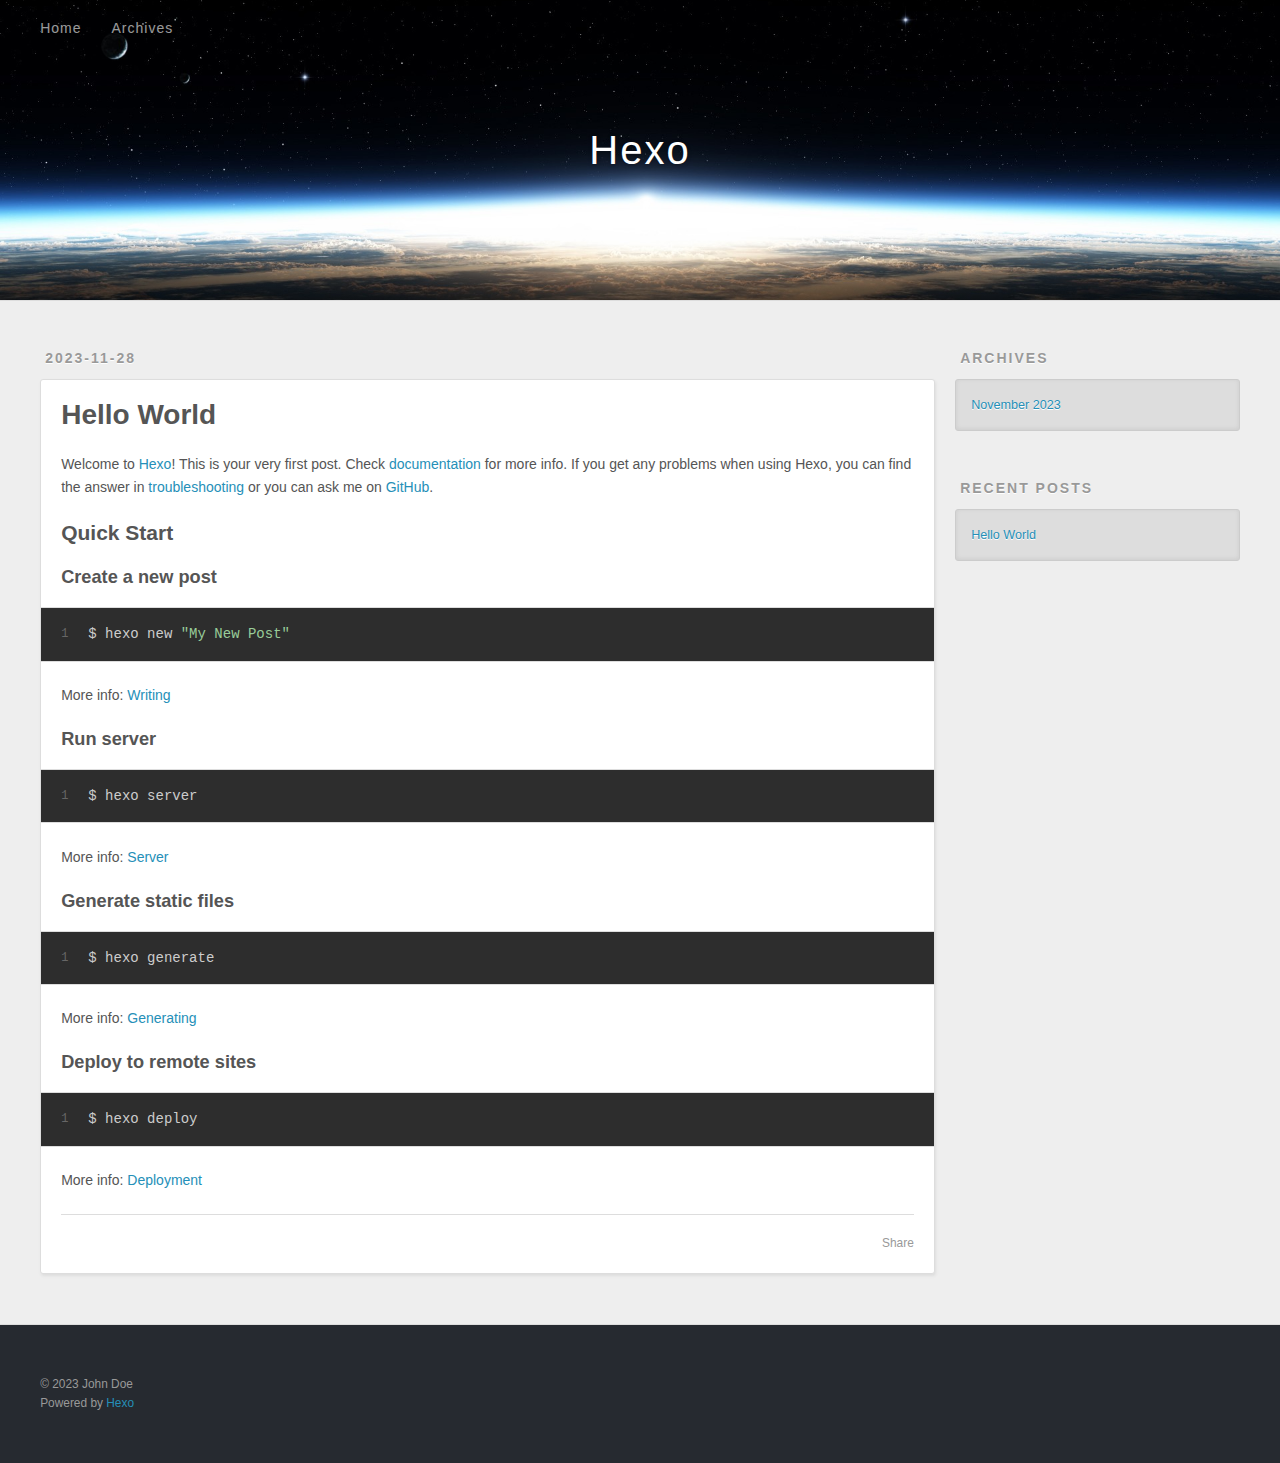
==== index.html @ 0a16b76a "Site updated: 2023-11-28 14:06:50" ====
<!DOCTYPE html>
<html>
<head>
  <meta charset="utf-8">
  
  
  <title>Hexo</title>
  <meta name="viewport" content="width=device-width, initial-scale=1, shrink-to-fit=no">
  <meta property="og:type" content="website">
<meta property="og:title" content="Hexo">
<meta property="og:url" content="http://example.com/index.html">
<meta property="og:site_name" content="Hexo">
<meta property="og:locale" content="en_US">
<meta property="article:author" content="John Doe">
<meta name="twitter:card" content="summary">
  
    <link rel="alternate" href="/atom.xml" title="Hexo" type="application/atom+xml">
  
  
    <link rel="shortcut icon" href="/favicon.png">
  
  
  
<link rel="stylesheet" href="/css/style.css">

  
    
<link rel="stylesheet" href="/fancybox/jquery.fancybox.min.css">

  
  
<meta name="generator" content="Hexo 7.0.0"></head>

<body>
  <div id="container">
    <div id="wrap">
      <header id="header">
  <div id="banner"></div>
  <div id="header-outer" class="outer">
    <div id="header-title" class="inner">
      <h1 id="logo-wrap">
        <a href="/" id="logo">Hexo</a>
      </h1>
      
    </div>
    <div id="header-inner" class="inner">
      <nav id="main-nav">
        <a id="main-nav-toggle" class="nav-icon"><span class="fa fa-bars"></span></a>
        
          <a class="main-nav-link" href="/">Home</a>
        
          <a class="main-nav-link" href="/archives">Archives</a>
        
      </nav>
      <nav id="sub-nav">
        
        
          <a class="nav-icon" href="/atom.xml" title="RSS Feed"><span class="fa fa-rss"></span></a>
        
        <a class="nav-icon nav-search-btn" title="Search"><span class="fa fa-search"></span></a>
      </nav>
      <div id="search-form-wrap">
        <form action="//google.com/search" method="get" accept-charset="UTF-8" class="search-form"><input type="search" name="q" class="search-form-input" placeholder="Search"><button type="submit" class="search-form-submit">&#xF002;</button><input type="hidden" name="sitesearch" value="http://example.com"></form>
      </div>
    </div>
  </div>
</header>

      <div class="outer">
        <section id="main">
  
    <article id="post-hello-world" class="h-entry article article-type-post" itemprop="blogPost" itemscope itemtype="https://schema.org/BlogPosting">
  <div class="article-meta">
    <a href="/2023/11/28/hello-world/" class="article-date">
  <time class="dt-published" datetime="2023-11-28T06:01:46.729Z" itemprop="datePublished">2023-11-28</time>
</a>
    
  </div>
  <div class="article-inner">
    
    
      <header class="article-header">
        
  
    <h1 itemprop="name">
      <a class="p-name article-title" href="/2023/11/28/hello-world/">Hello World</a>
    </h1>
  

      </header>
    
    <div class="e-content article-entry" itemprop="articleBody">
      
        <p>Welcome to <a target="_blank" rel="noopener" href="https://hexo.io/">Hexo</a>! This is your very first post. Check <a target="_blank" rel="noopener" href="https://hexo.io/docs/">documentation</a> for more info. If you get any problems when using Hexo, you can find the answer in <a target="_blank" rel="noopener" href="https://hexo.io/docs/troubleshooting.html">troubleshooting</a> or you can ask me on <a target="_blank" rel="noopener" href="https://github.com/hexojs/hexo/issues">GitHub</a>.</p>
<h2 id="Quick-Start"><a href="#Quick-Start" class="headerlink" title="Quick Start"></a>Quick Start</h2><h3 id="Create-a-new-post"><a href="#Create-a-new-post" class="headerlink" title="Create a new post"></a>Create a new post</h3><figure class="highlight bash"><table><tr><td class="gutter"><pre><span class="line">1</span><br></pre></td><td class="code"><pre><span class="line">$ hexo new <span class="string">&quot;My New Post&quot;</span></span><br></pre></td></tr></table></figure>

<p>More info: <a target="_blank" rel="noopener" href="https://hexo.io/docs/writing.html">Writing</a></p>
<h3 id="Run-server"><a href="#Run-server" class="headerlink" title="Run server"></a>Run server</h3><figure class="highlight bash"><table><tr><td class="gutter"><pre><span class="line">1</span><br></pre></td><td class="code"><pre><span class="line">$ hexo server</span><br></pre></td></tr></table></figure>

<p>More info: <a target="_blank" rel="noopener" href="https://hexo.io/docs/server.html">Server</a></p>
<h3 id="Generate-static-files"><a href="#Generate-static-files" class="headerlink" title="Generate static files"></a>Generate static files</h3><figure class="highlight bash"><table><tr><td class="gutter"><pre><span class="line">1</span><br></pre></td><td class="code"><pre><span class="line">$ hexo generate</span><br></pre></td></tr></table></figure>

<p>More info: <a target="_blank" rel="noopener" href="https://hexo.io/docs/generating.html">Generating</a></p>
<h3 id="Deploy-to-remote-sites"><a href="#Deploy-to-remote-sites" class="headerlink" title="Deploy to remote sites"></a>Deploy to remote sites</h3><figure class="highlight bash"><table><tr><td class="gutter"><pre><span class="line">1</span><br></pre></td><td class="code"><pre><span class="line">$ hexo deploy</span><br></pre></td></tr></table></figure>

<p>More info: <a target="_blank" rel="noopener" href="https://hexo.io/docs/one-command-deployment.html">Deployment</a></p>

      
    </div>
    <footer class="article-footer">
      <a data-url="http://example.com/2023/11/28/hello-world/" data-id="clphxqp1m0000jl2f6koadv2s" data-title="Hello World" class="article-share-link"><span class="fa fa-share">Share</span></a>
      
      
      
    </footer>
  </div>
  
</article>



  


</section>
        
          <aside id="sidebar">
  
    

  
    

  
    
  
    
  <div class="widget-wrap">
    <h3 class="widget-title">Archives</h3>
    <div class="widget">
      <ul class="archive-list"><li class="archive-list-item"><a class="archive-list-link" href="/archives/2023/11/">November 2023</a></li></ul>
    </div>
  </div>


  
    
  <div class="widget-wrap">
    <h3 class="widget-title">Recent Posts</h3>
    <div class="widget">
      <ul>
        
          <li>
            <a href="/2023/11/28/hello-world/">Hello World</a>
          </li>
        
      </ul>
    </div>
  </div>

  
</aside>
        
      </div>
      <footer id="footer">
  
  <div class="outer">
    <div id="footer-info" class="inner">
      
      &copy; 2023 John Doe<br>
      Powered by <a href="https://hexo.io/" target="_blank">Hexo</a>
    </div>
  </div>
</footer>

    </div>
    <nav id="mobile-nav">
  
    <a href="/" class="mobile-nav-link">Home</a>
  
    <a href="/archives" class="mobile-nav-link">Archives</a>
  
</nav>
    


<script src="/js/jquery-3.6.4.min.js"></script>



  
<script src="/fancybox/jquery.fancybox.min.js"></script>




<script src="/js/script.js"></script>





  </div>
</body>
</html>
---- css/style.css ----
body {
  width: 100%;
}
body:before,
body:after {
  content: "";
  display: table;
}
body:after {
  clear: both;
}
html,
body,
div,
span,
applet,
object,
iframe,
h1,
h2,
h3,
h4,
h5,
h6,
p,
blockquote,
pre,
a,
abbr,
acronym,
address,
big,
cite,
code,
del,
dfn,
em,
img,
ins,
kbd,
q,
s,
samp,
small,
strike,
strong,
sub,
sup,
tt,
var,
dl,
dt,
dd,
ol,
ul,
li,
fieldset,
form,
label,
legend,
table,
caption,
tbody,
tfoot,
thead,
tr,
th,
td {
  margin: 0;
  padding: 0;
  border: 0;
  outline: 0;
  font-weight: inherit;
  font-style: inherit;
  font-family: inherit;
  font-size: 100%;
  vertical-align: baseline;
}
body {
  line-height: 1;
  color: #000;
  background: #fff;
}
ol,
ul {
  list-style: none;
}
table {
  border-collapse: separate;
  border-spacing: 0;
  vertical-align: middle;
}
caption,
th,
td {
  text-align: left;
  font-weight: normal;
  vertical-align: middle;
}
a img {
  border: none;
}
input,
button {
  margin: 0;
  padding: 0;
}
input::-moz-focus-inner,
button::-moz-focus-inner {
  border: 0;
  padding: 0;
}
html,
body,
#container {
  height: 100%;
}
body {
  background: #eee;
  font: 14px -apple-system, BlinkMacSystemFont, "Segoe UI", "Roboto", "Oxygen", "Ubuntu", "Cantarell", "Fira Sans", "Droid Sans", "Helvetica Neue", sans-serif;
  -webkit-text-size-adjust: 100%;
}
.outer {
  max-width: 1220px;
  margin: 0 auto;
  padding: 0 20px;
}
.outer:before,
.outer:after {
  content: "";
  display: table;
}
.outer:after {
  clear: both;
}
.inner {
  display: inline;
  float: left;
  width: 98.33333333333333%;
  margin: 0 0.833333333333333%;
}
.left,
.alignleft {
  float: left;
}
.right,
.alignright {
  float: right;
}
.clear {
  clear: both;
}
#container {
  position: relative;
}
.mobile-nav-on {
  overflow: hidden;
}
#wrap {
  height: 100%;
  width: 100%;
  position: absolute;
  top: 0;
  left: 0;
  -webkit-transition: 0.2s ease-out;
  -moz-transition: 0.2s ease-out;
  -ms-transition: 0.2s ease-out;
  transition: 0.2s ease-out;
  z-index: 1;
  background: #eee;
}
.mobile-nav-on #wrap {
  left: 280px;
}
@media screen and (min-width: 768px) {
  #main {
    display: inline;
    float: left;
    width: 73.33333333333333%;
    margin: 0 0.833333333333333%;
  }
}
.article-date,
.article-category-link,
.archive-year,
.widget-title {
  text-decoration: none;
  text-transform: uppercase;
  letter-spacing: 2px;
  color: #999;
  margin-bottom: 1em;
  margin-left: 5px;
  line-height: 1em;
  text-shadow: 0 1px #fff;
  font-weight: bold;
}
.article-inner,
.archive-article-inner {
  background: #fff;
  -webkit-box-shadow: 1px 2px 3px #ddd;
  box-shadow: 1px 2px 3px #ddd;
  border: 1px solid #ddd;
  border-radius: 3px;
}
.article-entry h1,
.widget h1 {
  font-size: 2em;
}
.article-entry h2,
.widget h2 {
  font-size: 1.5em;
}
.article-entry h3,
.widget h3 {
  font-size: 1.3em;
}
.article-entry h4,
.widget h4 {
  font-size: 1.2em;
}
.article-entry h5,
.widget h5 {
  font-size: 1em;
}
.article-entry h6,
.widget h6 {
  font-size: 1em;
  color: #999;
}
.article-entry hr,
.widget hr {
  border: 1px dashed #ddd;
}
.article-entry strong,
.widget strong {
  font-weight: bold;
}
.article-entry em,
.widget em,
.article-entry cite,
.widget cite {
  font-style: italic;
}
.article-entry sup,
.widget sup,
.article-entry sub,
.widget sub {
  font-size: 0.75em;
  line-height: 0;
  position: relative;
  vertical-align: baseline;
}
.article-entry sup,
.widget sup {
  top: -0.5em;
}
.article-entry sub,
.widget sub {
  bottom: -0.2em;
}
.article-entry small,
.widget small {
  font-size: 0.85em;
}
.article-entry acronym,
.widget acronym,
.article-entry abbr,
.widget abbr {
  border-bottom: 1px dotted;
}
.article-entry ul,
.widget ul,
.article-entry ol,
.widget ol,
.article-entry dl,
.widget dl {
  margin: 0 20px;
  line-height: 1.6em;
}
.article-entry ul ul,
.widget ul ul,
.article-entry ol ul,
.widget ol ul,
.article-entry ul ol,
.widget ul ol,
.article-entry ol ol,
.widget ol ol {
  margin-top: 0;
  margin-bottom: 0;
}
.article-entry ul,
.widget ul {
  list-style: disc;
}
.article-entry ol,
.widget ol {
  list-style: decimal;
}
.article-entry dt,
.widget dt {
  font-weight: bold;
}
#header {
  height: 300px;
  position: relative;
  border-bottom: 1px solid #ddd;
}
#header:before,
#header:after {
  content: "";
  position: absolute;
  left: 0;
  right: 0;
  height: 40px;
}
#header:before {
  top: 0;
  background: -webkit-linear-gradient(rgba(0,0,0,0.2), transparent);
  background: -moz-linear-gradient(rgba(0,0,0,0.2), transparent);
  background: -ms-linear-gradient(rgba(0,0,0,0.2), transparent);
  background: linear-gradient(rgba(0,0,0,0.2), transparent);
}
#header:after {
  bottom: 0;
  background: -webkit-linear-gradient(transparent, rgba(0,0,0,0.2));
  background: -moz-linear-gradient(transparent, rgba(0,0,0,0.2));
  background: -ms-linear-gradient(transparent, rgba(0,0,0,0.2));
  background: linear-gradient(transparent, rgba(0,0,0,0.2));
}
#header-outer {
  height: 100%;
  position: relative;
}
#header-inner {
  position: relative;
  overflow: hidden;
}
#banner {
  position: absolute;
  top: 0;
  left: 0;
  width: 100%;
  height: 100%;
  background: url("images/banner.jpg") center #000;
  background-size: cover;
  z-index: -1;
}
#header-title {
  text-align: center;
  height: 40px;
  position: absolute;
  top: 50%;
  left: 0;
  margin-top: -20px;
}
#logo,
#subtitle {
  text-decoration: none;
  color: #fff;
  font-weight: 300;
  text-shadow: 0 1px 4px rgba(0,0,0,0.3);
}
#logo {
  font-size: 40px;
  line-height: 40px;
  letter-spacing: 2px;
}
#subtitle {
  font-size: 16px;
  line-height: 16px;
  letter-spacing: 1px;
}
#subtitle-wrap {
  margin-top: 16px;
}
#main-nav {
  float: left;
  margin-left: -15px;
}
.nav-icon,
.main-nav-link {
  float: left;
  color: #fff;
  opacity: 0.6;
  text-decoration: none;
  text-shadow: 0 1px rgba(0,0,0,0.2);
  -webkit-transition: opacity 0.2s;
  -moz-transition: opacity 0.2s;
  -ms-transition: opacity 0.2s;
  transition: opacity 0.2s;
  display: block;
  padding: 20px 15px;
}
.nav-icon:hover,
.main-nav-link:hover {
  opacity: 1;
}
.nav-icon {
  text-align: center;
  font-size: 14px;
  width: 14px;
  height: 14px;
  padding: 20px 15px;
  position: relative;
  cursor: pointer;
}
.main-nav-link {
  font-weight: 300;
  letter-spacing: 1px;
}
@media screen and (max-width: 479px) {
  .main-nav-link {
    display: none;
  }
}
#main-nav-toggle {
  display: none;
}
@media screen and (max-width: 479px) {
  #main-nav-toggle {
    display: block;
  }
}
#sub-nav {
  float: right;
  margin-right: -15px;
}
#search-form-wrap {
  position: absolute;
  top: 15px;
  width: 150px;
  height: 30px;
  right: -150px;
  opacity: 0;
  -webkit-transition: 0.2s ease-out;
  -moz-transition: 0.2s ease-out;
  -ms-transition: 0.2s ease-out;
  transition: 0.2s ease-out;
}
#search-form-wrap.on {
  opacity: 1;
  right: 0;
}
@media screen and (max-width: 479px) {
  #search-form-wrap {
    width: 100%;
    right: -100%;
  }
}
.search-form {
  position: absolute;
  top: 0;
  left: 0;
  right: 0;
  background: #fff;
  padding: 5px 15px;
  border-radius: 15px;
  -webkit-box-shadow: 0 0 10px rgba(0,0,0,0.3);
  box-shadow: 0 0 10px rgba(0,0,0,0.3);
}
.search-form-input {
  border: none;
  background: none;
  color: #555;
  width: 100%;
  font: 13px -apple-system, BlinkMacSystemFont, "Segoe UI", "Roboto", "Oxygen", "Ubuntu", "Cantarell", "Fira Sans", "Droid Sans", "Helvetica Neue", sans-serif;
  outline: none;
}
.search-form-input::-webkit-search-results-decoration,
.search-form-input::-webkit-search-cancel-button {
  -webkit-appearance: none;
}
.search-form-submit {
  position: absolute;
  top: 50%;
  right: 10px;
  margin-top: -7px;
  font: 13px ForkAwesome;
  border: none;
  background: none;
  color: #bbb;
  cursor: pointer;
}
.search-form-submit:hover,
.search-form-submit:focus {
  color: #777;
}
.article {
  margin: 50px 0;
}
.article-inner {
  overflow: hidden;
}
.article-meta:before,
.article-meta:after {
  content: "";
  display: table;
}
.article-meta:after {
  clear: both;
}
.article-date {
  float: left;
}
.article-category {
  float: left;
  line-height: 1em;
  color: #ccc;
  text-shadow: 0 1px #fff;
  margin-left: 8px;
}
.article-category:before {
  content: "\2022";
}
.article-category-link {
  margin: 0 12px 1em;
}
.article-header {
  padding: 20px 20px 0;
}
.article-title {
  text-decoration: none;
  font-size: 2em;
  font-weight: bold;
  color: #555;
  line-height: 1.1em;
  -webkit-transition: color 0.2s;
  -moz-transition: color 0.2s;
  -ms-transition: color 0.2s;
  transition: color 0.2s;
}
a.article-title:hover {
  color: #258fb8;
}
.article-entry {
  color: #555;
  padding: 0 20px;
}
.article-entry:before,
.article-entry:after {
  content: "";
  display: table;
}
.article-entry:after {
  clear: both;
}
.article-entry p,
.article-entry table {
  line-height: 1.6em;
  margin: 1.6em 0;
}
.article-entry h1,
.article-entry h2,
.article-entry h3,
.article-entry h4,
.article-entry h5,
.article-entry h6 {
  font-weight: bold;
}
.article-entry h1,
.article-entry h2,
.article-entry h3,
.article-entry h4,
.article-entry h5,
.article-entry h6 {
  line-height: 1.1em;
  margin: 1.1em 0;
}
.article-entry a {
  color: #258fb8;
  text-decoration: none;
}
.article-entry a:hover {
  text-decoration: underline;
}
.article-entry ul,
.article-entry ol,
.article-entry dl {
  margin-top: 1.6em;
  margin-bottom: 1.6em;
}
.article-entry img,
.article-entry video {
  max-width: 100%;
  height: auto;
  display: block;
  margin: auto;
}
.article-entry iframe {
  border: none;
}
.article-entry table {
  width: 100%;
  border-collapse: collapse;
  border-spacing: 0;
}
.article-entry th {
  font-weight: bold;
  border-bottom: 3px solid #ddd;
  padding-bottom: 0.5em;
}
.article-entry td {
  border-bottom: 1px solid #ddd;
  padding: 10px 0;
}
.article-entry blockquote {
  font-family: Georgia, "Times New Roman", serif;
  margin: 1.6em 20px;
  text-align: center;
}
.article-entry blockquote footer {
  font-size: 14px;
  margin: 1.6em 0;
  font-family: -apple-system, BlinkMacSystemFont, "Segoe UI", "Roboto", "Oxygen", "Ubuntu", "Cantarell", "Fira Sans", "Droid Sans", "Helvetica Neue", sans-serif;
}
.article-entry blockquote footer cite:before {
  content: "—";
  padding: 0 0.5em;
}
.article-entry .pullquote {
  text-align: left;
  width: 45%;
  margin: 0;
}
.article-entry .pullquote.left {
  margin-left: 0.5em;
  margin-right: 1em;
}
.article-entry .pullquote.right {
  margin-right: 0.5em;
  margin-left: 1em;
}
.article-entry .caption {
  color: #999;
  display: block;
  font-size: 0.9em;
  margin-top: 0.5em;
  position: relative;
  text-align: center;
}
.article-entry .video-container {
  position: relative;
  padding-top: 56.25%;
  height: 0;
  overflow: hidden;
}
.article-entry .video-container iframe,
.article-entry .video-container object,
.article-entry .video-container embed {
  position: absolute;
  top: 0;
  left: 0;
  width: 100%;
  height: 100%;
  margin-top: 0;
}
.article-more-link a {
  display: inline-block;
  line-height: 1em;
  padding: 6px 15px;
  border-radius: 15px;
  background: #eee;
  color: #999;
  text-shadow: 0 1px #fff;
  text-decoration: none;
}
.article-more-link a:hover {
  background: #258fb8;
  color: #fff;
  text-decoration: none;
  text-shadow: 0 1px #1e7293;
}
.article-footer {
  font-size: 0.85em;
  line-height: 1.6em;
  border-top: 1px solid #ddd;
  padding-top: 1.6em;
  margin: 0 20px 20px;
}
.article-footer:before,
.article-footer:after {
  content: "";
  display: table;
}
.article-footer:after {
  clear: both;
}
.article-footer a {
  color: #999;
  text-decoration: none;
}
.article-footer a:hover {
  color: #555;
}
.article-tag-list-item {
  float: left;
  margin-right: 10px;
}
.article-tag-list-link:before {
  content: "#";
}
.article-comment-link {
  float: right;
}
.article-comment-link:before {
  padding-right: 8px;
}
.article-share-link {
  cursor: pointer;
  float: right;
  margin-left: 20px;
}
.article-share-link:before {
  padding-right: 6px;
}
#article-nav {
  position: relative;
}
#article-nav:before,
#article-nav:after {
  content: "";
  display: table;
}
#article-nav:after {
  clear: both;
}
@media screen and (min-width: 768px) {
  #article-nav {
    margin: 50px 0;
  }
  #article-nav:before {
    width: 8px;
    height: 8px;
    position: absolute;
    top: 50%;
    left: 50%;
    margin-top: -4px;
    margin-left: -4px;
    content: "";
    border-radius: 50%;
    background: #ddd;
    -webkit-box-shadow: 0 1px 2px #fff;
    box-shadow: 0 1px 2px #fff;
  }
}
.article-nav-link-wrap {
  text-decoration: none;
  text-shadow: 0 1px #fff;
  color: #999;
  -webkit-box-sizing: border-box;
  -moz-box-sizing: border-box;
  box-sizing: border-box;
  margin-top: 50px;
  text-align: center;
  display: block;
}
.article-nav-link-wrap:hover {
  color: #555;
}
@media screen and (min-width: 768px) {
  .article-nav-link-wrap {
    width: 50%;
    margin-top: 0;
  }
}
@media screen and (min-width: 768px) {
  #article-nav-newer {
    float: left;
    text-align: right;
    padding-right: 20px;
  }
}
@media screen and (min-width: 768px) {
  #article-nav-older {
    float: right;
    text-align: left;
    padding-left: 20px;
  }
}
.article-nav-caption {
  text-transform: uppercase;
  letter-spacing: 2px;
  color: #ddd;
  line-height: 1em;
  font-weight: bold;
}
#article-nav-newer .article-nav-caption {
  margin-right: -2px;
}
.article-nav-title {
  font-size: 0.85em;
  line-height: 1.6em;
  margin-top: 0.5em;
}
.article-share-box {
  position: absolute;
  display: none;
  background: #fff;
  -webkit-box-shadow: 1px 2px 10px rgba(0,0,0,0.2);
  box-shadow: 1px 2px 10px rgba(0,0,0,0.2);
  border-radius: 3px;
  margin-left: -145px;
  overflow: hidden;
  z-index: 1;
}
.article-share-box.on {
  display: block;
}
.article-share-input {
  width: 100%;
  background: none;
  -webkit-box-sizing: border-box;
  -moz-box-sizing: border-box;
  box-sizing: border-box;
  font: 14px -apple-system, BlinkMacSystemFont, "Segoe UI", "Roboto", "Oxygen", "Ubuntu", "Cantarell", "Fira Sans", "Droid Sans", "Helvetica Neue", sans-serif;
  padding: 0 15px;
  color: #555;
  outline: none;
  border: 1px solid #ddd;
  border-radius: 3px 3px 0 0;
  height: 36px;
  line-height: 36px;
}
.article-share-links {
  background: #eee;
}
.article-share-links:before,
.article-share-links:after {
  content: "";
  display: table;
}
.article-share-links:after {
  clear: both;
}
.article-share-twitter,
.article-share-facebook,
.article-share-pinterest,
.article-share-linkedin {
  width: 50px;
  height: 36px;
  display: block;
  float: left;
  position: relative;
  color: #999;
  text-shadow: 0 1px #fff;
}
.article-share-twitter:before,
.article-share-facebook:before,
.article-share-pinterest:before,
.article-share-linkedin:before {
  font-size: 20px;
  width: 20px;
  height: 20px;
  position: absolute;
  top: 50%;
  left: 50%;
  margin-top: -10px;
  margin-left: -10px;
  text-align: center;
}
.article-share-twitter:hover,
.article-share-facebook:hover,
.article-share-pinterest:hover,
.article-share-linkedin:hover {
  color: #fff;
}
.article-share-twitter:hover {
  background: #00aced;
  text-shadow: 0 1px #008abe;
}
.article-share-facebook:hover {
  background: #3b5998;
  text-shadow: 0 1px #2f477a;
}
.article-share-pinterest:hover {
  background: #cb2027;
  text-shadow: 0 1px #a21a1f;
}
.article-share-linkedin:hover {
  background: #0077b5;
  text-shadow: 0 1px #005f91;
}
.article-gallery {
  background: #000;
  position: relative;
}
.article-gallery-photos {
  position: relative;
  overflow: hidden;
}
.article-gallery-img {
  display: none;
  max-width: 100%;
}
.article-gallery-img:first-child {
  display: block;
}
.article-gallery-img.loaded {
  position: absolute;
  display: block;
}
.article-gallery-img img {
  display: block;
  max-width: 100%;
  margin: 0 auto;
}
#comments {
  background: #fff;
  -webkit-box-shadow: 1px 2px 3px #ddd;
  box-shadow: 1px 2px 3px #ddd;
  padding: 20px;
  border: 1px solid #ddd;
  border-radius: 3px;
  margin: 50px 0;
}
#comments a {
  color: #258fb8;
}
.archives-wrap {
  margin: 50px 0;
}
.archives:before,
.archives:after {
  content: "";
  display: table;
}
.archives:after {
  clear: both;
}
.archive-year-wrap {
  margin-bottom: 1em;
}
.archives {
  -webkit-column-gap: 10px;
  -moz-column-gap: 10px;
  column-gap: 10px;
}
@media screen and (min-width: 480px) and (max-width: 767px) {
  .archives {
    -webkit-column-count: 2;
    -moz-column-count: 2;
    column-count: 2;
  }
}
@media screen and (min-width: 768px) {
  .archives {
    -webkit-column-count: 3;
    -moz-column-count: 3;
    column-count: 3;
  }
}
.archive-article {
  -webkit-column-break-inside: avoid;
  page-break-inside: avoid;
  overflow: hidden;
  break-inside: avoid-column;
}
.archive-article-inner {
  padding: 10px;
  margin-bottom: 15px;
}
.archive-article-title {
  text-decoration: none;
  font-weight: bold;
  color: #555;
  -webkit-transition: color 0.2s;
  -moz-transition: color 0.2s;
  -ms-transition: color 0.2s;
  transition: color 0.2s;
  line-height: 1.6em;
}
.archive-article-title:hover {
  color: #258fb8;
}
.archive-article-footer {
  margin-top: 1em;
}
.archive-article-date {
  color: #999;
  text-decoration: none;
  font-size: 0.85em;
  line-height: 1em;
  margin-bottom: 0.5em;
  display: block;
}
#page-nav {
  margin: 50px auto;
  background: #fff;
  -webkit-box-shadow: 1px 2px 3px #ddd;
  box-shadow: 1px 2px 3px #ddd;
  border: 1px solid #ddd;
  border-radius: 3px;
  text-align: center;
  color: #999;
  overflow: hidden;
}
#page-nav:before,
#page-nav:after {
  content: "";
  display: table;
}
#page-nav:after {
  clear: both;
}
#page-nav a,
#page-nav span {
  padding: 10px 20px;
  line-height: 1;
  height: 2ex;
}
#page-nav a {
  color: #999;
  text-decoration: none;
}
#page-nav a:hover {
  background: #999;
  color: #fff;
}
#page-nav .prev {
  float: left;
}
#page-nav .next {
  float: right;
}
#page-nav .page-number {
  display: inline-block;
}
@media screen and (max-width: 479px) {
  #page-nav .page-number {
    display: none;
  }
}
#page-nav .current {
  color: #555;
  font-weight: bold;
}
#page-nav .space {
  color: #ddd;
}
#footer {
  background: #262a30;
  padding: 50px 0;
  border-top: 1px solid #ddd;
  color: #999;
}
#footer a {
  color: #258fb8;
  text-decoration: none;
}
#footer a:hover {
  text-decoration: underline;
}
#footer-info {
  line-height: 1.6em;
  font-size: 0.85em;
}
.article-entry pre,
.article-entry .highlight {
  background: #2d2d2d;
  margin: 0 -20px;
  padding: 15px 20px;
  border-style: solid;
  border-color: #ddd;
  border-width: 1px 0;
  overflow: auto;
  color: #ccc;
  line-height: 22.400000000000002px;
}
.article-entry .highlight .gutter pre,
.article-entry .gist .gist-file .gist-data .line-numbers {
  color: #666;
  font-size: 0.85em;
}
.article-entry pre,
.article-entry code {
  font-family: "Source Code Pro", Consolas, Monaco, Menlo, Consolas, monospace;
}
.article-entry code {
  background: #eee;
  text-shadow: 0 1px #fff;
  padding: 0 0.3em;
}
.article-entry pre code {
  background: none;
  text-shadow: none;
  padding: 0;
}
.article-entry .highlight pre {
  border: none;
  margin: 0;
  padding: 0;
}
.article-entry .highlight table {
  margin: 0;
  width: auto;
}
.article-entry .highlight td {
  border: none;
  padding: 0;
}
.article-entry .highlight figcaption {
  font-size: 0.85em;
  color: #999;
  line-height: 1em;
  margin-bottom: 1em;
}
.article-entry .highlight figcaption:before,
.article-entry .highlight figcaption:after {
  content: "";
  display: table;
}
.article-entry .highlight figcaption:after {
  clear: both;
}
.article-entry .highlight figcaption a {
  float: right;
}
.article-entry .highlight .gutter {
  -moz-user-select: none;
  -ms-user-select: none;
  -webkit-user-select: none;
  -webkit-user-select: none;
  -moz-user-select: none;
  -ms-user-select: none;
  user-select: none;
}
.article-entry .highlight .gutter pre {
  text-align: right;
  padding-right: 20px;
}
.article-entry .highlight .line {
  height: 22.400000000000002px;
}
.article-entry .highlight .line.marked {
  background: #515151;
}
.article-entry .gist {
  margin: 0 -20px;
  border-style: solid;
  border-color: #ddd;
  border-width: 1px 0;
  background: #2d2d2d;
  padding: 15px 20px 15px 0;
}
.article-entry .gist .gist-file {
  border: none;
  font-family: "Source Code Pro", Consolas, Monaco, Menlo, Consolas, monospace;
  margin: 0;
}
.article-entry .gist .gist-file .gist-data {
  background: none;
  border: none;
}
.article-entry .gist .gist-file .gist-data .line-numbers {
  background: none;
  border: none;
  padding: 0 20px 0 0;
}
.article-entry .gist .gist-file .gist-data .line-data {
  padding: 0 !important;
}
.article-entry .gist .gist-file .highlight {
  margin: 0;
  padding: 0;
  border: none;
}
.article-entry .gist .gist-file .gist-meta {
  background: #2d2d2d;
  color: #999;
  font: 0.85em -apple-system, BlinkMacSystemFont, "Segoe UI", "Roboto", "Oxygen", "Ubuntu", "Cantarell", "Fira Sans", "Droid Sans", "Helvetica Neue", sans-serif;
  text-shadow: 0 0;
  padding: 0;
  margin-top: 1em;
  margin-left: 20px;
}
.article-entry .gist .gist-file .gist-meta a {
  color: #258fb8;
  font-weight: normal;
}
.article-entry .gist .gist-file .gist-meta a:hover {
  text-decoration: underline;
}
pre .comment,
pre .title {
  color: #999;
}
pre .variable,
pre .attribute,
pre .tag,
pre .regexp,
pre .ruby .constant,
pre .xml .tag .title,
pre .xml .pi,
pre .xml .doctype,
pre .html .doctype,
pre .css .id,
pre .css .class,
pre .css .pseudo {
  color: #f2777a;
}
pre .number,
pre .preprocessor,
pre .built_in,
pre .literal,
pre .params,
pre .constant {
  color: #f99157;
}
pre .class,
pre .ruby .class .title,
pre .css .rules .attribute {
  color: #9c9;
}
pre .string,
pre .value,
pre .inheritance,
pre .header,
pre .ruby .symbol,
pre .xml .cdata {
  color: #9c9;
}
pre .css .hexcolor {
  color: #6cc;
}
pre .function,
pre .python .decorator,
pre .python .title,
pre .ruby .function .title,
pre .ruby .title .keyword,
pre .perl .sub,
pre .javascript .title,
pre .coffeescript .title {
  color: #69c;
}
pre .keyword,
pre .javascript .function {
  color: #c9c;
}
@media screen and (max-width: 479px) {
  #mobile-nav {
    position: absolute;
    top: 0;
    left: 0;
    width: 280px;
    height: 100%;
    background: #191919;
    border-right: 1px solid #fff;
  }
}
@media screen and (max-width: 479px) {
  .mobile-nav-link {
    display: block;
    color: #999;
    text-decoration: none;
    padding: 15px 20px;
    font-weight: bold;
  }
  .mobile-nav-link:hover {
    color: #fff;
  }
}
@media screen and (min-width: 768px) {
  #sidebar {
    display: inline;
    float: left;
    width: 23.333333333333332%;
    margin: 0 0.833333333333333%;
  }
}
.widget-wrap {
  margin: 50px 0;
}
.widget {
  color: #777;
  text-shadow: 0 1px #fff;
  background: #ddd;
  -webkit-box-shadow: 0 -1px 4px #ccc inset;
  box-shadow: 0 -1px 4px #ccc inset;
  border: 1px solid #ccc;
  padding: 15px;
  border-radius: 3px;
}
.widget a {
  color: #258fb8;
  text-decoration: none;
}
.widget a:hover {
  text-decoration: underline;
}
.widget ul ul,
.widget ol ul,
.widget dl ul,
.widget ul ol,
.widget ol ol,
.widget dl ol,
.widget ul dl,
.widget ol dl,
.widget dl dl {
  margin-left: 15px;
  list-style: disc;
}
.widget {
  line-height: 1.6em;
  word-wrap: break-word;
  font-size: 0.9em;
}
.widget ul,
.widget ol {
  list-style: none;
  margin: 0;
}
.widget ul ul,
.widget ol ul,
.widget ul ol,
.widget ol ol {
  margin: 0 20px;
}
.widget ul ul,
.widget ol ul {
  list-style: disc;
}
.widget ul ol,
.widget ol ol {
  list-style: decimal;
}
.category-list-count,
.tag-list-count,
.archive-list-count {
  padding-left: 5px;
  color: #999;
  font-size: 0.85em;
}
.category-list-count:before,
.tag-list-count:before,
.archive-list-count:before {
  content: "(";
}
.category-list-count:after,
.tag-list-count:after,
.archive-list-count:after {
  content: ")";
}
.tagcloud a {
  margin-right: 5px;
  display: inline-block;
}
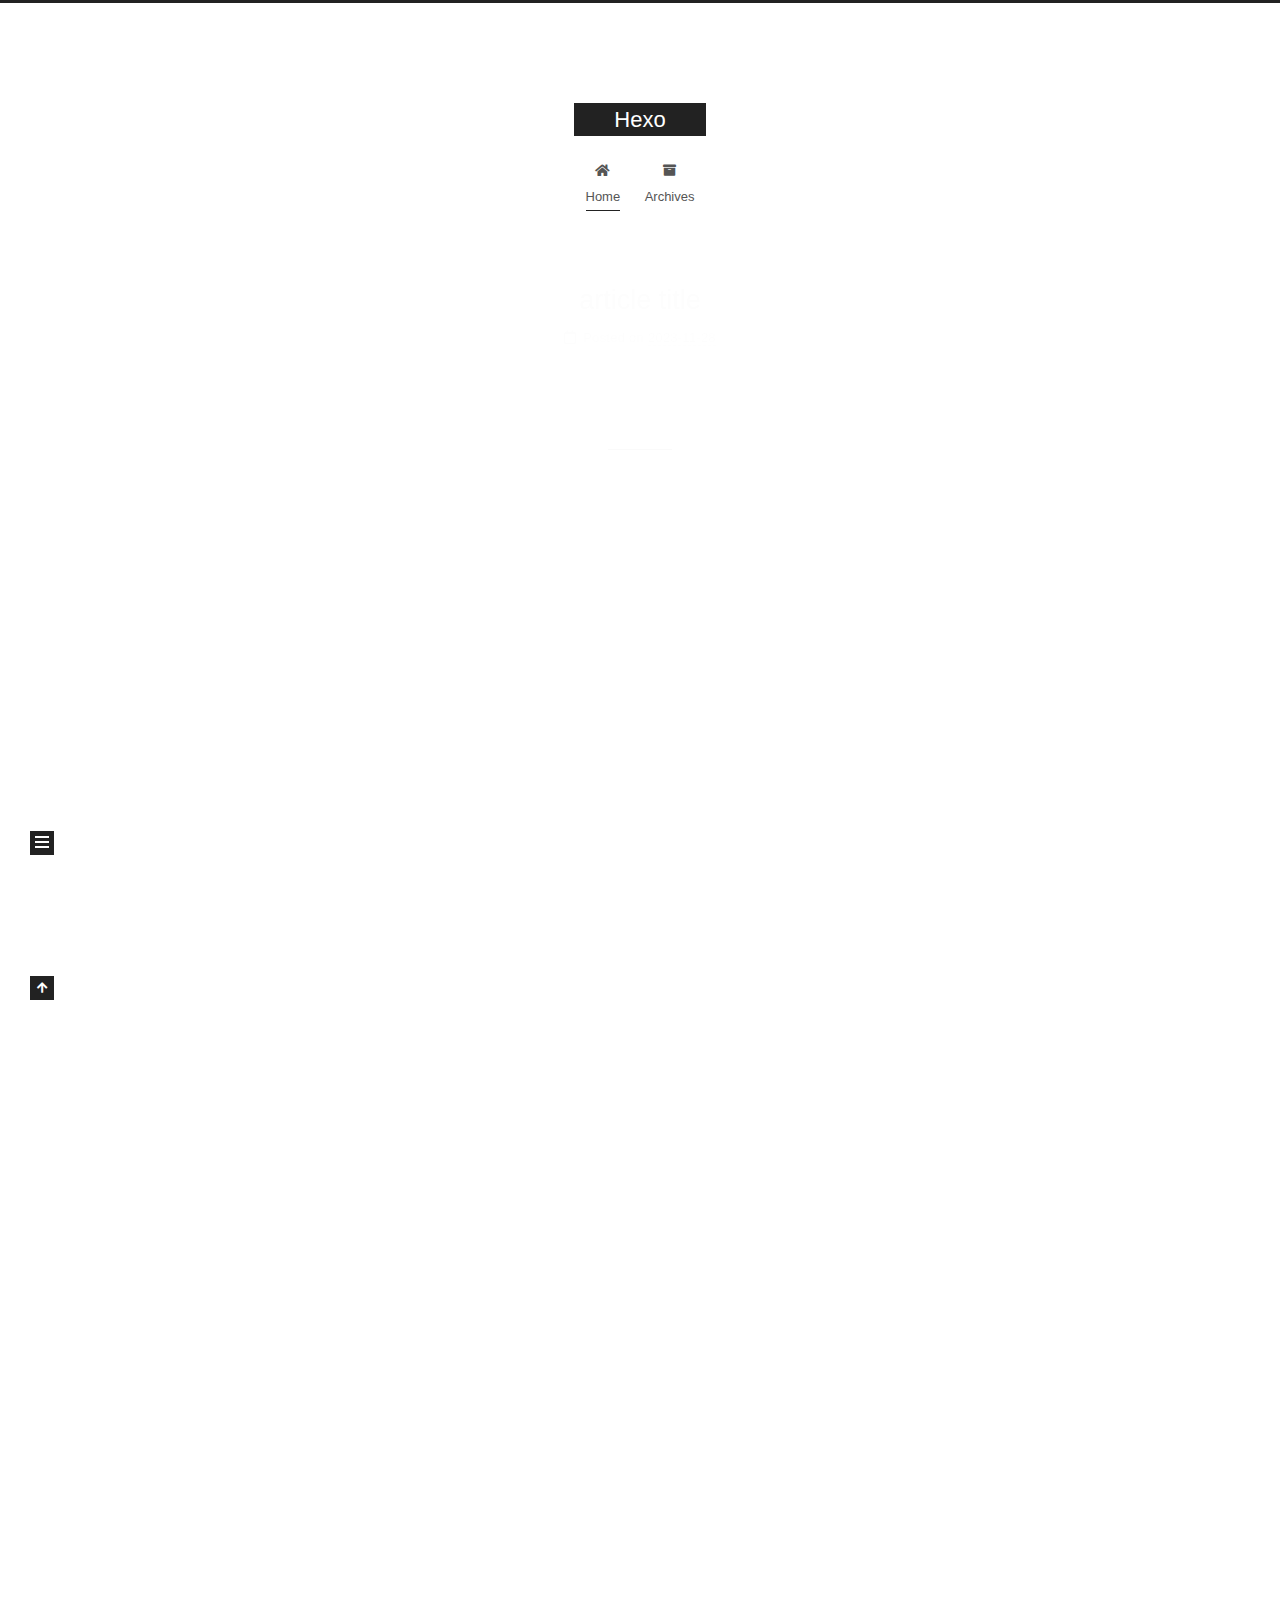
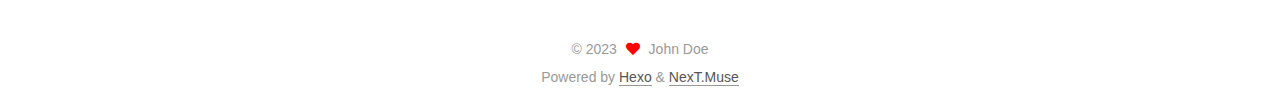
==== commit aef7dea9: "Site updated: 2023-11-28 14:49:42" ====
--- a/index.html
+++ b/index.html
@@ -1,11 +1,25 @@
 <!DOCTYPE html>
-<html>
+<html lang="en">
 <head>
-  <meta charset="utf-8">
-  
-  
-  <title>Hexo</title>
-  <meta name="viewport" content="width=device-width, initial-scale=1, shrink-to-fit=no">
+  <meta charset="UTF-8">
+<meta name="viewport" content="width=device-width, initial-scale=1, maximum-scale=2">
+<meta name="theme-color" content="#222">
+<meta name="generator" content="Hexo 7.0.0">
+  <link rel="apple-touch-icon" sizes="180x180" href="/images/apple-touch-icon-next.png">
+  <link rel="icon" type="image/png" sizes="32x32" href="/images/favicon-32x32-next.png">
+  <link rel="icon" type="image/png" sizes="16x16" href="/images/favicon-16x16-next.png">
+  <link rel="mask-icon" href="/images/logo.svg" color="#222">
+
+<link rel="stylesheet" href="/css/main.css">
+
+
+<link rel="stylesheet" href="/lib/font-awesome/css/all.min.css">
+
+<script id="hexo-configurations">
+    var NexT = window.NexT || {};
+    var CONFIG = {"hostname":"example.com","root":"/","scheme":"Muse","version":"7.8.0","exturl":false,"sidebar":{"position":"left","display":"post","padding":18,"offset":12,"onmobile":false},"copycode":{"enable":false,"show_result":false,"style":null},"back2top":{"enable":true,"sidebar":false,"scrollpercent":false},"bookmark":{"enable":false,"color":"#222","save":"auto"},"fancybox":false,"mediumzoom":false,"lazyload":false,"pangu":false,"comments":{"style":"tabs","active":null,"storage":true,"lazyload":false,"nav":null},"algolia":{"hits":{"per_page":10},"labels":{"input_placeholder":"Search for Posts","hits_empty":"We didn't find any results for the search: ${query}","hits_stats":"${hits} results found in ${time} ms"}},"localsearch":{"enable":false,"trigger":"auto","top_n_per_article":1,"unescape":false,"preload":false},"motion":{"enable":true,"async":false,"transition":{"post_block":"fadeIn","post_header":"slideDownIn","post_body":"slideDownIn","coll_header":"slideLeftIn","sidebar":"slideUpIn"}}};
+  </script>
+
   <meta property="og:type" content="website">
 <meta property="og:title" content="Hexo">
 <meta property="og:url" content="http://example.com/index.html">
@@ -13,85 +27,220 @@
 <meta property="og:locale" content="en_US">
 <meta property="article:author" content="John Doe">
 <meta name="twitter:card" content="summary">
-  
-    <link rel="alternate" href="/atom.xml" title="Hexo" type="application/atom+xml">
-  
-  
-    <link rel="shortcut icon" href="/favicon.png">
-  
-  
-  
-<link rel="stylesheet" href="/css/style.css">
-
-  
-    
-<link rel="stylesheet" href="/fancybox/jquery.fancybox.min.css">
-
-  
-  
-<meta name="generator" content="Hexo 7.0.0"></head>
-
-<body>
-  <div id="container">
-    <div id="wrap">
-      <header id="header">
-  <div id="banner"></div>
-  <div id="header-outer" class="outer">
-    <div id="header-title" class="inner">
-      <h1 id="logo-wrap">
-        <a href="/" id="logo">Hexo</a>
-      </h1>
-      
+
+<link rel="canonical" href="http://example.com/">
+
+
+<script id="page-configurations">
+  // https://hexo.io/docs/variables.html
+  CONFIG.page = {
+    sidebar: "",
+    isHome : true,
+    isPost : false,
+    lang   : 'en'
+  };
+</script>
+
+  <title>Hexo</title>
+  
+
+
+
+
+
+
+  <noscript>
+  <style>
+  .use-motion .brand,
+  .use-motion .menu-item,
+  .sidebar-inner,
+  .use-motion .post-block,
+  .use-motion .pagination,
+  .use-motion .comments,
+  .use-motion .post-header,
+  .use-motion .post-body,
+  .use-motion .collection-header { opacity: initial; }
+
+  .use-motion .site-title,
+  .use-motion .site-subtitle {
+    opacity: initial;
+    top: initial;
+  }
+
+  .use-motion .logo-line-before i { left: initial; }
+  .use-motion .logo-line-after i { right: initial; }
+  </style>
+</noscript>
+
+</head>
+
+<body itemscope itemtype="http://schema.org/WebPage">
+  <div class="container use-motion">
+    <div class="headband"></div>
+
+    <header class="header" itemscope itemtype="http://schema.org/WPHeader">
+      <div class="header-inner"><div class="site-brand-container">
+  <div class="site-nav-toggle">
+    <div class="toggle" aria-label="Toggle navigation bar">
+      <span class="toggle-line toggle-line-first"></span>
+      <span class="toggle-line toggle-line-middle"></span>
+      <span class="toggle-line toggle-line-last"></span>
     </div>
-    <div id="header-inner" class="inner">
-      <nav id="main-nav">
-        <a id="main-nav-toggle" class="nav-icon"><span class="fa fa-bars"></span></a>
-        
-          <a class="main-nav-link" href="/">Home</a>
-        
-          <a class="main-nav-link" href="/archives">Archives</a>
-        
-      </nav>
-      <nav id="sub-nav">
-        
-        
-          <a class="nav-icon" href="/atom.xml" title="RSS Feed"><span class="fa fa-rss"></span></a>
-        
-        <a class="nav-icon nav-search-btn" title="Search"><span class="fa fa-search"></span></a>
-      </nav>
-      <div id="search-form-wrap">
-        <form action="//google.com/search" method="get" accept-charset="UTF-8" class="search-form"><input type="search" name="q" class="search-form-input" placeholder="Search"><button type="submit" class="search-form-submit">&#xF002;</button><input type="hidden" name="sitesearch" value="http://example.com"></form>
-      </div>
+  </div>
+
+  <div class="site-meta">
+
+    <a href="/" class="brand" rel="start">
+      <span class="logo-line-before"><i></i></span>
+      <h1 class="site-title">Hexo</h1>
+      <span class="logo-line-after"><i></i></span>
+    </a>
+  </div>
+
+  <div class="site-nav-right">
+    <div class="toggle popup-trigger">
     </div>
   </div>
-</header>
-
-      <div class="outer">
-        <section id="main">
-  
-    <article id="post-hello-world" class="h-entry article article-type-post" itemprop="blogPost" itemscope itemtype="https://schema.org/BlogPosting">
-  <div class="article-meta">
-    <a href="/2023/11/28/hello-world/" class="article-date">
-  <time class="dt-published" datetime="2023-11-28T06:01:46.729Z" itemprop="datePublished">2023-11-28</time>
-</a>
-    
-  </div>
-  <div class="article-inner">
-    
-    
-      <header class="article-header">
-        
-  
-    <h1 itemprop="name">
-      <a class="p-name article-title" href="/2023/11/28/hello-world/">Hello World</a>
-    </h1>
-  
-
+</div>
+
+
+
+
+<nav class="site-nav">
+  <ul id="menu" class="main-menu menu">
+        <li class="menu-item menu-item-home">
+
+    <a href="/" rel="section"><i class="fa fa-home fa-fw"></i>Home</a>
+
+  </li>
+        <li class="menu-item menu-item-archives">
+
+    <a href="/archives/" rel="section"><i class="fa fa-archive fa-fw"></i>Archives</a>
+
+  </li>
+  </ul>
+</nav>
+
+
+
+
+</div>
+    </header>
+
+    
+  <div class="back-to-top">
+    <i class="fa fa-arrow-up"></i>
+    <span>0%</span>
+  </div>
+
+
+    <main class="main">
+      <div class="main-inner">
+        <div class="content-wrap">
+          
+
+          <div class="content index posts-expand">
+            
+      
+  
+  
+  <article itemscope itemtype="http://schema.org/Article" class="post-block" lang="en">
+    <link itemprop="mainEntityOfPage" href="http://example.com/2023/11/28/article-title/">
+
+    <span hidden itemprop="author" itemscope itemtype="http://schema.org/Person">
+      <meta itemprop="image" content="/images/avatar.gif">
+      <meta itemprop="name" content="John Doe">
+      <meta itemprop="description" content="">
+    </span>
+
+    <span hidden itemprop="publisher" itemscope itemtype="http://schema.org/Organization">
+      <meta itemprop="name" content="Hexo">
+    </span>
+      <header class="post-header">
+        <h2 class="post-title" itemprop="name headline">
+          
+            <a href="/2023/11/28/article-title/" class="post-title-link" itemprop="url">article title</a>
+        </h2>
+
+        <div class="post-meta">
+            <span class="post-meta-item">
+              <span class="post-meta-item-icon">
+                <i class="far fa-calendar"></i>
+              </span>
+              <span class="post-meta-item-text">Posted on</span>
+
+              <time title="Created: 2023-11-28 14:18:29" itemprop="dateCreated datePublished" datetime="2023-11-28T14:18:29+08:00">2023-11-28</time>
+            </span>
+
+          
+
+        </div>
       </header>
-    
-    <div class="e-content article-entry" itemprop="articleBody">
-      
-        <p>Welcome to <a target="_blank" rel="noopener" href="https://hexo.io/">Hexo</a>! This is your very first post. Check <a target="_blank" rel="noopener" href="https://hexo.io/docs/">documentation</a> for more info. If you get any problems when using Hexo, you can find the answer in <a target="_blank" rel="noopener" href="https://hexo.io/docs/troubleshooting.html">troubleshooting</a> or you can ask me on <a target="_blank" rel="noopener" href="https://github.com/hexojs/hexo/issues">GitHub</a>.</p>
+
+    
+    
+    
+    <div class="post-body" itemprop="articleBody">
+
+      
+          
+      
+    </div>
+
+    
+    
+    
+      <footer class="post-footer">
+        <div class="post-eof"></div>
+      </footer>
+  </article>
+  
+  
+  
+
+      
+  
+  
+  <article itemscope itemtype="http://schema.org/Article" class="post-block" lang="en">
+    <link itemprop="mainEntityOfPage" href="http://example.com/2023/11/28/hello-world/">
+
+    <span hidden itemprop="author" itemscope itemtype="http://schema.org/Person">
+      <meta itemprop="image" content="/images/avatar.gif">
+      <meta itemprop="name" content="John Doe">
+      <meta itemprop="description" content="">
+    </span>
+
+    <span hidden itemprop="publisher" itemscope itemtype="http://schema.org/Organization">
+      <meta itemprop="name" content="Hexo">
+    </span>
+      <header class="post-header">
+        <h2 class="post-title" itemprop="name headline">
+          
+            <a href="/2023/11/28/hello-world/" class="post-title-link" itemprop="url">Hello World</a>
+        </h2>
+
+        <div class="post-meta">
+            <span class="post-meta-item">
+              <span class="post-meta-item-icon">
+                <i class="far fa-calendar"></i>
+              </span>
+              <span class="post-meta-item-text">Posted on</span>
+
+              <time title="Created: 2023-11-28 14:01:46" itemprop="dateCreated datePublished" datetime="2023-11-28T14:01:46+08:00">2023-11-28</time>
+            </span>
+
+          
+
+        </div>
+      </header>
+
+    
+    
+    
+    <div class="post-body" itemprop="articleBody">
+
+      
+          <p>Welcome to <a target="_blank" rel="noopener" href="https://hexo.io/">Hexo</a>! This is your very first post. Check <a target="_blank" rel="noopener" href="https://hexo.io/docs/">documentation</a> for more info. If you get any problems when using Hexo, you can find the answer in <a target="_blank" rel="noopener" href="https://hexo.io/docs/troubleshooting.html">troubleshooting</a> or you can ask me on <a target="_blank" rel="noopener" href="https://github.com/hexojs/hexo/issues">GitHub</a>.</p>
 <h2 id="Quick-Start"><a href="#Quick-Start" class="headerlink" title="Quick Start"></a>Quick Start</h2><h3 id="Create-a-new-post"><a href="#Create-a-new-post" class="headerlink" title="Create a new post"></a>Create a new post</h3><figure class="highlight bash"><table><tr><td class="gutter"><pre><span class="line">1</span><br></pre></td><td class="code"><pre><span class="line">$ hexo new <span class="string">&quot;My New Post&quot;</span></span><br></pre></td></tr></table></figure>
 
 <p>More info: <a target="_blank" rel="noopener" href="https://hexo.io/docs/writing.html">Writing</a></p>
@@ -107,99 +256,171 @@
 
       
     </div>
-    <footer class="article-footer">
-      <a data-url="http://example.com/2023/11/28/hello-world/" data-id="clphxqp1m0000jl2f6koadv2s" data-title="Hello World" class="article-share-link"><span class="fa fa-share">Share</span></a>
-      
-      
-      
+
+    
+    
+    
+      <footer class="post-footer">
+        <div class="post-eof"></div>
+      </footer>
+  </article>
+  
+  
+  
+
+
+  
+
+
+
+          </div>
+          
+
+<script>
+  window.addEventListener('tabs:register', () => {
+    let { activeClass } = CONFIG.comments;
+    if (CONFIG.comments.storage) {
+      activeClass = localStorage.getItem('comments_active') || activeClass;
+    }
+    if (activeClass) {
+      let activeTab = document.querySelector(`a[href="#comment-${activeClass}"]`);
+      if (activeTab) {
+        activeTab.click();
+      }
+    }
+  });
+  if (CONFIG.comments.storage) {
+    window.addEventListener('tabs:click', event => {
+      if (!event.target.matches('.tabs-comment .tab-content .tab-pane')) return;
+      let commentClass = event.target.classList[1];
+      localStorage.setItem('comments_active', commentClass);
+    });
+  }
+</script>
+
+        </div>
+          
+  
+  <div class="toggle sidebar-toggle">
+    <span class="toggle-line toggle-line-first"></span>
+    <span class="toggle-line toggle-line-middle"></span>
+    <span class="toggle-line toggle-line-last"></span>
+  </div>
+
+  <aside class="sidebar">
+    <div class="sidebar-inner">
+
+      <ul class="sidebar-nav motion-element">
+        <li class="sidebar-nav-toc">
+          Table of Contents
+        </li>
+        <li class="sidebar-nav-overview">
+          Overview
+        </li>
+      </ul>
+
+      <!--noindex-->
+      <div class="post-toc-wrap sidebar-panel">
+      </div>
+      <!--/noindex-->
+
+      <div class="site-overview-wrap sidebar-panel">
+        <div class="site-author motion-element" itemprop="author" itemscope itemtype="http://schema.org/Person">
+  <p class="site-author-name" itemprop="name">John Doe</p>
+  <div class="site-description" itemprop="description"></div>
+</div>
+<div class="site-state-wrap motion-element">
+  <nav class="site-state">
+      <div class="site-state-item site-state-posts">
+          <a href="/archives/">
+        
+          <span class="site-state-item-count">2</span>
+          <span class="site-state-item-name">posts</span>
+        </a>
+      </div>
+  </nav>
+</div>
+
+
+
+      </div>
+
+    </div>
+  </aside>
+  <div id="sidebar-dimmer"></div>
+
+
+      </div>
+    </main>
+
+    <footer class="footer">
+      <div class="footer-inner">
+        
+
+        
+
+<div class="copyright">
+  
+  &copy; 
+  <span itemprop="copyrightYear">2023</span>
+  <span class="with-love">
+    <i class="fa fa-heart"></i>
+  </span>
+  <span class="author" itemprop="copyrightHolder">John Doe</span>
+</div>
+  <div class="powered-by">Powered by <a href="https://hexo.io/" class="theme-link" rel="noopener" target="_blank">Hexo</a> & <a href="https://muse.theme-next.org/" class="theme-link" rel="noopener" target="_blank">NexT.Muse</a>
+  </div>
+
+        
+
+
+
+
+
+
+
+
+      </div>
     </footer>
   </div>
-  
-</article>
-
-
-
-  
-
-
-</section>
-        
-          <aside id="sidebar">
-  
-    
-
-  
-    
-
-  
-    
-  
-    
-  <div class="widget-wrap">
-    <h3 class="widget-title">Archives</h3>
-    <div class="widget">
-      <ul class="archive-list"><li class="archive-list-item"><a class="archive-list-link" href="/archives/2023/11/">November 2023</a></li></ul>
-    </div>
-  </div>
-
-
-  
-    
-  <div class="widget-wrap">
-    <h3 class="widget-title">Recent Posts</h3>
-    <div class="widget">
-      <ul>
-        
-          <li>
-            <a href="/2023/11/28/hello-world/">Hello World</a>
-          </li>
-        
-      </ul>
-    </div>
-  </div>
-
-  
-</aside>
-        
-      </div>
-      <footer id="footer">
-  
-  <div class="outer">
-    <div id="footer-info" class="inner">
-      
-      &copy; 2023 John Doe<br>
-      Powered by <a href="https://hexo.io/" target="_blank">Hexo</a>
-    </div>
-  </div>
-</footer>
-
-    </div>
-    <nav id="mobile-nav">
-  
-    <a href="/" class="mobile-nav-link">Home</a>
-  
-    <a href="/archives" class="mobile-nav-link">Archives</a>
-  
-</nav>
-    
-
-
-<script src="/js/jquery-3.6.4.min.js"></script>
-
-
-
-  
-<script src="/fancybox/jquery.fancybox.min.js"></script>
-
-
-
-
-<script src="/js/script.js"></script>
-
-
-
-
-
-  </div>
+
+  
+  <script src="/lib/anime.min.js"></script>
+  <script src="/lib/velocity/velocity.min.js"></script>
+  <script src="/lib/velocity/velocity.ui.min.js"></script>
+
+<script src="/js/utils.js"></script>
+
+<script src="/js/motion.js"></script>
+
+
+<script src="/js/schemes/muse.js"></script>
+
+
+<script src="/js/next-boot.js"></script>
+
+
+
+
+  
+
+
+
+
+
+
+
+
+
+
+
+
+
+
+
+  
+
+  
+
 </body>
-</html>+</html>
--- a/css/main.css
+++ b/css/main.css
@@ -0,0 +1,2291 @@
+:root {
+  --body-bg-color: #fff;
+  --content-bg-color: #fff;
+  --card-bg-color: #f5f5f5;
+  --text-color: #555;
+  --blockquote-color: #666;
+  --link-color: #555;
+  --link-hover-color: #222;
+  --brand-color: #fff;
+  --brand-hover-color: #fff;
+  --table-row-odd-bg-color: #f9f9f9;
+  --table-row-hover-bg-color: #f5f5f5;
+  --menu-item-bg-color: #f5f5f5;
+  --btn-default-bg: #222;
+  --btn-default-color: #fff;
+  --btn-default-border-color: #222;
+  --btn-default-hover-bg: #fff;
+  --btn-default-hover-color: #222;
+  --btn-default-hover-border-color: #222;
+}
+html {
+  line-height: 1.15; /* 1 */
+  -webkit-text-size-adjust: 100%; /* 2 */
+}
+body {
+  margin: 0;
+}
+main {
+  display: block;
+}
+h1 {
+  font-size: 2em;
+  margin: 0.67em 0;
+}
+hr {
+  box-sizing: content-box; /* 1 */
+  height: 0; /* 1 */
+  overflow: visible; /* 2 */
+}
+pre {
+  font-family: monospace, monospace; /* 1 */
+  font-size: 1em; /* 2 */
+}
+a {
+  background: transparent;
+}
+abbr[title] {
+  border-bottom: none; /* 1 */
+  text-decoration: underline; /* 2 */
+  text-decoration: underline dotted; /* 2 */
+}
+b,
+strong {
+  font-weight: bolder;
+}
+code,
+kbd,
+samp {
+  font-family: monospace, monospace; /* 1 */
+  font-size: 1em; /* 2 */
+}
+small {
+  font-size: 80%;
+}
+sub,
+sup {
+  font-size: 75%;
+  line-height: 0;
+  position: relative;
+  vertical-align: baseline;
+}
+sub {
+  bottom: -0.25em;
+}
+sup {
+  top: -0.5em;
+}
+img {
+  border-style: none;
+}
+button,
+input,
+optgroup,
+select,
+textarea {
+  font-family: inherit; /* 1 */
+  font-size: 100%; /* 1 */
+  line-height: 1.15; /* 1 */
+  margin: 0; /* 2 */
+}
+button,
+input {
+/* 1 */
+  overflow: visible;
+}
+button,
+select {
+/* 1 */
+  text-transform: none;
+}
+button,
+[type='button'],
+[type='reset'],
+[type='submit'] {
+  -webkit-appearance: button;
+}
+button::-moz-focus-inner,
+[type='button']::-moz-focus-inner,
+[type='reset']::-moz-focus-inner,
+[type='submit']::-moz-focus-inner {
+  border-style: none;
+  padding: 0;
+}
+button:-moz-focusring,
+[type='button']:-moz-focusring,
+[type='reset']:-moz-focusring,
+[type='submit']:-moz-focusring {
+  outline: 1px dotted ButtonText;
+}
+fieldset {
+  padding: 0.35em 0.75em 0.625em;
+}
+legend {
+  box-sizing: border-box; /* 1 */
+  color: inherit; /* 2 */
+  display: table; /* 1 */
+  max-width: 100%; /* 1 */
+  padding: 0; /* 3 */
+  white-space: normal; /* 1 */
+}
+progress {
+  vertical-align: baseline;
+}
+textarea {
+  overflow: auto;
+}
+[type='checkbox'],
+[type='radio'] {
+  box-sizing: border-box; /* 1 */
+  padding: 0; /* 2 */
+}
+[type='number']::-webkit-inner-spin-button,
+[type='number']::-webkit-outer-spin-button {
+  height: auto;
+}
+[type='search'] {
+  outline-offset: -2px; /* 2 */
+  -webkit-appearance: textfield; /* 1 */
+}
+[type='search']::-webkit-search-decoration {
+  -webkit-appearance: none;
+}
+::-webkit-file-upload-button {
+  font: inherit; /* 2 */
+  -webkit-appearance: button; /* 1 */
+}
+details {
+  display: block;
+}
+summary {
+  display: list-item;
+}
+template {
+  display: none;
+}
+[hidden] {
+  display: none;
+}
+::selection {
+  background: #262a30;
+  color: #eee;
+}
+html,
+body {
+  height: 100%;
+}
+body {
+  background: var(--body-bg-color);
+  color: var(--text-color);
+  font-family: 'Lato', "PingFang SC", "Microsoft YaHei", sans-serif;
+  font-size: 1em;
+  line-height: 2;
+}
+@media (max-width: 991px) {
+  body {
+    padding-left: 0 !important;
+    padding-right: 0 !important;
+  }
+}
+h1,
+h2,
+h3,
+h4,
+h5,
+h6 {
+  font-family: 'Lato', "PingFang SC", "Microsoft YaHei", sans-serif;
+  font-weight: bold;
+  line-height: 1.5;
+  margin: 20px 0 15px;
+}
+h1 {
+  font-size: 1.5em;
+}
+h2 {
+  font-size: 1.375em;
+}
+h3 {
+  font-size: 1.25em;
+}
+h4 {
+  font-size: 1.125em;
+}
+h5 {
+  font-size: 1em;
+}
+h6 {
+  font-size: 0.875em;
+}
+p {
+  margin: 0 0 20px 0;
+}
+a,
+span.exturl {
+  border-bottom: 1px solid #999;
+  color: var(--link-color);
+  outline: 0;
+  text-decoration: none;
+  overflow-wrap: break-word;
+  word-wrap: break-word;
+  cursor: pointer;
+}
+a:hover,
+span.exturl:hover {
+  border-bottom-color: var(--link-hover-color);
+  color: var(--link-hover-color);
+}
+iframe,
+img,
+video {
+  display: block;
+  margin-left: auto;
+  margin-right: auto;
+  max-width: 100%;
+}
+hr {
+  background-image: repeating-linear-gradient(-45deg, #ddd, #ddd 4px, transparent 4px, transparent 8px);
+  border: 0;
+  height: 3px;
+  margin: 40px 0;
+}
+blockquote {
+  border-left: 4px solid #ddd;
+  color: var(--blockquote-color);
+  margin: 0;
+  padding: 0 15px;
+}
+blockquote cite::before {
+  content: '-';
+  padding: 0 5px;
+}
+dt {
+  font-weight: bold;
+}
+dd {
+  margin: 0;
+  padding: 0;
+}
+kbd {
+  background-color: #f5f5f5;
+  background-image: linear-gradient(#eee, #fff, #eee);
+  border: 1px solid #ccc;
+  border-radius: 0.2em;
+  box-shadow: 0.1em 0.1em 0.2em rgba(0,0,0,0.1);
+  color: #555;
+  font-family: inherit;
+  padding: 0.1em 0.3em;
+  white-space: nowrap;
+}
+.table-container {
+  overflow: auto;
+}
+table {
+  border-collapse: collapse;
+  border-spacing: 0;
+  font-size: 0.875em;
+  margin: 0 0 20px 0;
+  width: 100%;
+}
+tbody tr:nth-of-type(odd) {
+  background: var(--table-row-odd-bg-color);
+}
+tbody tr:hover {
+  background: var(--table-row-hover-bg-color);
+}
+caption,
+th,
+td {
+  font-weight: normal;
+  padding: 8px;
+  vertical-align: middle;
+}
+th,
+td {
+  border: 1px solid #ddd;
+  border-bottom: 3px solid #ddd;
+}
+th {
+  font-weight: 700;
+  padding-bottom: 10px;
+}
+td {
+  border-bottom-width: 1px;
+}
+.btn {
+  background: var(--btn-default-bg);
+  border: 2px solid var(--btn-default-border-color);
+  border-radius: 0;
+  color: var(--btn-default-color);
+  display: inline-block;
+  font-size: 0.875em;
+  line-height: 2;
+  padding: 0 20px;
+  text-decoration: none;
+  transition-property: background-color;
+  transition-delay: 0s;
+  transition-duration: 0.2s;
+  transition-timing-function: ease-in-out;
+}
+.btn:hover {
+  background: var(--btn-default-hover-bg);
+  border-color: var(--btn-default-hover-border-color);
+  color: var(--btn-default-hover-color);
+}
+.btn + .btn {
+  margin: 0 0 8px 8px;
+}
+.btn .fa-fw {
+  text-align: left;
+  width: 1.285714285714286em;
+}
+.toggle {
+  line-height: 0;
+}
+.toggle .toggle-line {
+  background: #fff;
+  display: inline-block;
+  height: 2px;
+  left: 0;
+  position: relative;
+  top: 0;
+  transition: all 0.4s;
+  vertical-align: top;
+  width: 100%;
+}
+.toggle .toggle-line:not(:first-child) {
+  margin-top: 3px;
+}
+.toggle.toggle-arrow .toggle-line-first {
+  left: 50%;
+  top: 2px;
+  transform: rotate(45deg);
+  width: 50%;
+}
+.toggle.toggle-arrow .toggle-line-middle {
+  left: 2px;
+  width: 90%;
+}
+.toggle.toggle-arrow .toggle-line-last {
+  left: 50%;
+  top: -2px;
+  transform: rotate(-45deg);
+  width: 50%;
+}
+.toggle.toggle-close .toggle-line-first {
+  transform: rotate(-45deg);
+  top: 5px;
+}
+.toggle.toggle-close .toggle-line-middle {
+  opacity: 0;
+}
+.toggle.toggle-close .toggle-line-last {
+  transform: rotate(45deg);
+  top: -5px;
+}
+.highlight,
+pre {
+  background: #f7f7f7;
+  color: #4d4d4c;
+  line-height: 1.6;
+  margin: 0 auto 20px;
+}
+pre,
+code {
+  font-family: consolas, Menlo, monospace, "PingFang SC", "Microsoft YaHei";
+}
+code {
+  background: #eee;
+  border-radius: 3px;
+  color: #555;
+  padding: 2px 4px;
+  overflow-wrap: break-word;
+  word-wrap: break-word;
+}
+.highlight *::selection {
+  background: #d6d6d6;
+}
+.highlight pre {
+  border: 0;
+  margin: 0;
+  padding: 10px 0;
+}
+.highlight table {
+  border: 0;
+  margin: 0;
+  width: auto;
+}
+.highlight td {
+  border: 0;
+  padding: 0;
+}
+.highlight figcaption {
+  background: #eff2f3;
+  color: #4d4d4c;
+  display: flex;
+  font-size: 0.875em;
+  justify-content: space-between;
+  line-height: 1.2;
+  padding: 0.5em;
+}
+.highlight figcaption a {
+  color: #4d4d4c;
+}
+.highlight figcaption a:hover {
+  border-bottom-color: #4d4d4c;
+}
+.highlight .gutter {
+  -moz-user-select: none;
+  -ms-user-select: none;
+  -webkit-user-select: none;
+  user-select: none;
+}
+.highlight .gutter pre {
+  background: #eff2f3;
+  color: #869194;
+  padding-left: 10px;
+  padding-right: 10px;
+  text-align: right;
+}
+.highlight .code pre {
+  background: #f7f7f7;
+  padding-left: 10px;
+  width: 100%;
+}
+.gist table {
+  width: auto;
+}
+.gist table td {
+  border: 0;
+}
+pre {
+  overflow: auto;
+  padding: 10px;
+}
+pre code {
+  background: none;
+  color: #4d4d4c;
+  font-size: 0.875em;
+  padding: 0;
+  text-shadow: none;
+}
+pre .deletion {
+  background: #fdd;
+}
+pre .addition {
+  background: #dfd;
+}
+pre .meta {
+  color: #eab700;
+  -moz-user-select: none;
+  -ms-user-select: none;
+  -webkit-user-select: none;
+  user-select: none;
+}
+pre .comment {
+  color: #8e908c;
+}
+pre .variable,
+pre .attribute,
+pre .tag,
+pre .name,
+pre .regexp,
+pre .ruby .constant,
+pre .xml .tag .title,
+pre .xml .pi,
+pre .xml .doctype,
+pre .html .doctype,
+pre .css .id,
+pre .css .class,
+pre .css .pseudo {
+  color: #c82829;
+}
+pre .number,
+pre .preprocessor,
+pre .built_in,
+pre .builtin-name,
+pre .literal,
+pre .params,
+pre .constant,
+pre .command {
+  color: #f5871f;
+}
+pre .ruby .class .title,
+pre .css .rules .attribute,
+pre .string,
+pre .symbol,
+pre .value,
+pre .inheritance,
+pre .header,
+pre .ruby .symbol,
+pre .xml .cdata,
+pre .special,
+pre .formula {
+  color: #718c00;
+}
+pre .title,
+pre .css .hexcolor {
+  color: #3e999f;
+}
+pre .function,
+pre .python .decorator,
+pre .python .title,
+pre .ruby .function .title,
+pre .ruby .title .keyword,
+pre .perl .sub,
+pre .javascript .title,
+pre .coffeescript .title {
+  color: #4271ae;
+}
+pre .keyword,
+pre .javascript .function {
+  color: #8959a8;
+}
+.blockquote-center {
+  border-left: none;
+  margin: 40px 0;
+  padding: 0;
+  position: relative;
+  text-align: center;
+}
+.blockquote-center .fa {
+  display: block;
+  opacity: 0.6;
+  position: absolute;
+  width: 100%;
+}
+.blockquote-center .fa-quote-left {
+  border-top: 1px solid #ccc;
+  text-align: left;
+  top: -20px;
+}
+.blockquote-center .fa-quote-right {
+  border-bottom: 1px solid #ccc;
+  text-align: right;
+  bottom: -20px;
+}
+.blockquote-center p,
+.blockquote-center div {
+  text-align: center;
+}
+.post-body .group-picture img {
+  margin: 0 auto;
+  padding: 0 3px;
+}
+.group-picture-row {
+  margin-bottom: 6px;
+  overflow: hidden;
+}
+.group-picture-column {
+  float: left;
+  margin-bottom: 10px;
+}
+.post-body .label {
+  color: #555;
+  display: inline;
+  padding: 0 2px;
+}
+.post-body .label.default {
+  background: #f0f0f0;
+}
+.post-body .label.primary {
+  background: #efe6f7;
+}
+.post-body .label.info {
+  background: #e5f2f8;
+}
+.post-body .label.success {
+  background: #e7f4e9;
+}
+.post-body .label.warning {
+  background: #fcf6e1;
+}
+.post-body .label.danger {
+  background: #fae8eb;
+}
+.post-body .tabs {
+  margin-bottom: 20px;
+}
+.post-body .tabs,
+.tabs-comment {
+  display: block;
+  padding-top: 10px;
+  position: relative;
+}
+.post-body .tabs ul.nav-tabs,
+.tabs-comment ul.nav-tabs {
+  display: flex;
+  flex-wrap: wrap;
+  margin: 0;
+  margin-bottom: -1px;
+  padding: 0;
+}
+@media (max-width: 413px) {
+  .post-body .tabs ul.nav-tabs,
+  .tabs-comment ul.nav-tabs {
+    display: block;
+    margin-bottom: 5px;
+  }
+}
+.post-body .tabs ul.nav-tabs li.tab,
+.tabs-comment ul.nav-tabs li.tab {
+  border-bottom: 1px solid #ddd;
+  border-left: 1px solid transparent;
+  border-right: 1px solid transparent;
+  border-top: 3px solid transparent;
+  flex-grow: 1;
+  list-style-type: none;
+  border-radius: 0 0 0 0;
+}
+@media (max-width: 413px) {
+  .post-body .tabs ul.nav-tabs li.tab,
+  .tabs-comment ul.nav-tabs li.tab {
+    border-bottom: 1px solid transparent;
+    border-left: 3px solid transparent;
+    border-right: 1px solid transparent;
+    border-top: 1px solid transparent;
+  }
+}
+@media (max-width: 413px) {
+  .post-body .tabs ul.nav-tabs li.tab,
+  .tabs-comment ul.nav-tabs li.tab {
+    border-radius: 0;
+  }
+}
+.post-body .tabs ul.nav-tabs li.tab a,
+.tabs-comment ul.nav-tabs li.tab a {
+  border-bottom: initial;
+  display: block;
+  line-height: 1.8;
+  outline: 0;
+  padding: 0.25em 0.75em;
+  text-align: center;
+  transition-delay: 0s;
+  transition-duration: 0.2s;
+  transition-timing-function: ease-out;
+}
+.post-body .tabs ul.nav-tabs li.tab a i,
+.tabs-comment ul.nav-tabs li.tab a i {
+  width: 1.285714285714286em;
+}
+.post-body .tabs ul.nav-tabs li.tab.active,
+.tabs-comment ul.nav-tabs li.tab.active {
+  border-bottom: 1px solid transparent;
+  border-left: 1px solid #ddd;
+  border-right: 1px solid #ddd;
+  border-top: 3px solid #fc6423;
+}
+@media (max-width: 413px) {
+  .post-body .tabs ul.nav-tabs li.tab.active,
+  .tabs-comment ul.nav-tabs li.tab.active {
+    border-bottom: 1px solid #ddd;
+    border-left: 3px solid #fc6423;
+    border-right: 1px solid #ddd;
+    border-top: 1px solid #ddd;
+  }
+}
+.post-body .tabs ul.nav-tabs li.tab.active a,
+.tabs-comment ul.nav-tabs li.tab.active a {
+  color: var(--link-color);
+  cursor: default;
+}
+.post-body .tabs .tab-content .tab-pane,
+.tabs-comment .tab-content .tab-pane {
+  border: 1px solid #ddd;
+  border-top: 0;
+  padding: 20px 20px 0 20px;
+  border-radius: 0;
+}
+.post-body .tabs .tab-content .tab-pane:not(.active),
+.tabs-comment .tab-content .tab-pane:not(.active) {
+  display: none;
+}
+.post-body .tabs .tab-content .tab-pane.active,
+.tabs-comment .tab-content .tab-pane.active {
+  display: block;
+}
+.post-body .tabs .tab-content .tab-pane.active:nth-of-type(1),
+.tabs-comment .tab-content .tab-pane.active:nth-of-type(1) {
+  border-radius: 0 0 0 0;
+}
+@media (max-width: 413px) {
+  .post-body .tabs .tab-content .tab-pane.active:nth-of-type(1),
+  .tabs-comment .tab-content .tab-pane.active:nth-of-type(1) {
+    border-radius: 0;
+  }
+}
+.post-body .note {
+  border-radius: 3px;
+  margin-bottom: 20px;
+  padding: 1em;
+  position: relative;
+  border: 1px solid #eee;
+  border-left-width: 5px;
+}
+.post-body .note h2,
+.post-body .note h3,
+.post-body .note h4,
+.post-body .note h5,
+.post-body .note h6 {
+  margin-top: 0;
+  border-bottom: initial;
+  margin-bottom: 0;
+  padding-top: 0;
+}
+.post-body .note p:first-child,
+.post-body .note ul:first-child,
+.post-body .note ol:first-child,
+.post-body .note table:first-child,
+.post-body .note pre:first-child,
+.post-body .note blockquote:first-child,
+.post-body .note img:first-child {
+  margin-top: 0;
+}
+.post-body .note p:last-child,
+.post-body .note ul:last-child,
+.post-body .note ol:last-child,
+.post-body .note table:last-child,
+.post-body .note pre:last-child,
+.post-body .note blockquote:last-child,
+.post-body .note img:last-child {
+  margin-bottom: 0;
+}
+.post-body .note.default {
+  border-left-color: #777;
+}
+.post-body .note.default h2,
+.post-body .note.default h3,
+.post-body .note.default h4,
+.post-body .note.default h5,
+.post-body .note.default h6 {
+  color: #777;
+}
+.post-body .note.primary {
+  border-left-color: #6f42c1;
+}
+.post-body .note.primary h2,
+.post-body .note.primary h3,
+.post-body .note.primary h4,
+.post-body .note.primary h5,
+.post-body .note.primary h6 {
+  color: #6f42c1;
+}
+.post-body .note.info {
+  border-left-color: #428bca;
+}
+.post-body .note.info h2,
+.post-body .note.info h3,
+.post-body .note.info h4,
+.post-body .note.info h5,
+.post-body .note.info h6 {
+  color: #428bca;
+}
+.post-body .note.success {
+  border-left-color: #5cb85c;
+}
+.post-body .note.success h2,
+.post-body .note.success h3,
+.post-body .note.success h4,
+.post-body .note.success h5,
+.post-body .note.success h6 {
+  color: #5cb85c;
+}
+.post-body .note.warning {
+  border-left-color: #f0ad4e;
+}
+.post-body .note.warning h2,
+.post-body .note.warning h3,
+.post-body .note.warning h4,
+.post-body .note.warning h5,
+.post-body .note.warning h6 {
+  color: #f0ad4e;
+}
+.post-body .note.danger {
+  border-left-color: #d9534f;
+}
+.post-body .note.danger h2,
+.post-body .note.danger h3,
+.post-body .note.danger h4,
+.post-body .note.danger h5,
+.post-body .note.danger h6 {
+  color: #d9534f;
+}
+.pagination .prev,
+.pagination .next,
+.pagination .page-number,
+.pagination .space {
+  display: inline-block;
+  margin: 0 10px;
+  padding: 0 11px;
+  position: relative;
+  top: -1px;
+}
+@media (max-width: 767px) {
+  .pagination .prev,
+  .pagination .next,
+  .pagination .page-number,
+  .pagination .space {
+    margin: 0 5px;
+  }
+}
+.pagination {
+  border-top: 1px solid #eee;
+  margin: 120px 0 0;
+  text-align: center;
+}
+.pagination .prev,
+.pagination .next,
+.pagination .page-number {
+  border-bottom: 0;
+  border-top: 1px solid #eee;
+  transition-property: border-color;
+  transition-delay: 0s;
+  transition-duration: 0.2s;
+  transition-timing-function: ease-in-out;
+}
+.pagination .prev:hover,
+.pagination .next:hover,
+.pagination .page-number:hover {
+  border-top-color: #222;
+}
+.pagination .space {
+  margin: 0;
+  padding: 0;
+}
+.pagination .prev {
+  margin-left: 0;
+}
+.pagination .next {
+  margin-right: 0;
+}
+.pagination .page-number.current {
+  background: #ccc;
+  border-top-color: #ccc;
+  color: #fff;
+}
+@media (max-width: 767px) {
+  .pagination {
+    border-top: none;
+  }
+  .pagination .prev,
+  .pagination .next,
+  .pagination .page-number {
+    border-bottom: 1px solid #eee;
+    border-top: 0;
+    margin-bottom: 10px;
+    padding: 0 10px;
+  }
+  .pagination .prev:hover,
+  .pagination .next:hover,
+  .pagination .page-number:hover {
+    border-bottom-color: #222;
+  }
+}
+.comments {
+  margin-top: 60px;
+  overflow: hidden;
+}
+.comment-button-group {
+  display: flex;
+  flex-wrap: wrap-reverse;
+  justify-content: center;
+  margin: 1em 0;
+}
+.comment-button-group .comment-button {
+  margin: 0.1em 0.2em;
+}
+.comment-button-group .comment-button.active {
+  background: var(--btn-default-hover-bg);
+  border-color: var(--btn-default-hover-border-color);
+  color: var(--btn-default-hover-color);
+}
+.comment-position {
+  display: none;
+}
+.comment-position.active {
+  display: block;
+}
+.tabs-comment {
+  background: var(--content-bg-color);
+  margin-top: 4em;
+  padding-top: 0;
+}
+.tabs-comment .comments {
+  border: 0;
+  box-shadow: none;
+  margin-top: 0;
+  padding-top: 0;
+}
+.container {
+  min-height: 100%;
+  position: relative;
+}
+.main-inner {
+  margin: 0 auto;
+  width: 700px;
+}
+@media (min-width: 1200px) {
+  .main-inner {
+    width: 800px;
+  }
+}
+@media (min-width: 1600px) {
+  .main-inner {
+    width: 900px;
+  }
+}
+@media (max-width: 767px) {
+  .content-wrap {
+    padding: 0 20px;
+  }
+}
+.header {
+  background: transparent;
+}
+.header-inner {
+  margin: 0 auto;
+  width: 700px;
+}
+@media (min-width: 1200px) {
+  .header-inner {
+    width: 800px;
+  }
+}
+@media (min-width: 1600px) {
+  .header-inner {
+    width: 900px;
+  }
+}
+.site-brand-container {
+  display: flex;
+  flex-shrink: 0;
+  padding: 0 10px;
+}
+.headband {
+  background: #222;
+  height: 3px;
+}
+.site-meta {
+  flex-grow: 1;
+  text-align: center;
+}
+@media (max-width: 767px) {
+  .site-meta {
+    text-align: center;
+  }
+}
+.brand {
+  border-bottom: none;
+  color: var(--brand-color);
+  display: inline-block;
+  line-height: 1.375em;
+  padding: 0 40px;
+  position: relative;
+}
+.brand:hover {
+  color: var(--brand-hover-color);
+}
+.site-title {
+  font-family: 'Lato', "PingFang SC", "Microsoft YaHei", sans-serif;
+  font-size: 1.375em;
+  font-weight: normal;
+  margin: 0;
+}
+.site-subtitle {
+  color: #999;
+  font-size: 0.8125em;
+  margin: 10px 0;
+}
+.use-motion .brand {
+  opacity: 0;
+}
+.use-motion .site-title,
+.use-motion .site-subtitle,
+.use-motion .custom-logo-image {
+  opacity: 0;
+  position: relative;
+  top: -10px;
+}
+.site-nav-toggle,
+.site-nav-right {
+  display: none;
+}
+@media (max-width: 767px) {
+  .site-nav-toggle,
+  .site-nav-right {
+    display: flex;
+    flex-direction: column;
+    justify-content: center;
+  }
+}
+.site-nav-toggle .toggle,
+.site-nav-right .toggle {
+  color: var(--text-color);
+  padding: 10px;
+  width: 22px;
+}
+.site-nav-toggle .toggle .toggle-line,
+.site-nav-right .toggle .toggle-line {
+  background: var(--text-color);
+  border-radius: 1px;
+}
+.site-nav {
+  display: block;
+}
+@media (max-width: 767px) {
+  .site-nav {
+    clear: both;
+    display: none;
+  }
+}
+.site-nav.site-nav-on {
+  display: block;
+}
+.menu {
+  margin-top: 20px;
+  padding-left: 0;
+  text-align: center;
+}
+.menu-item {
+  display: inline-block;
+  list-style: none;
+  margin: 0 10px;
+}
+@media (max-width: 767px) {
+  .menu-item {
+    display: block;
+    margin-top: 10px;
+  }
+  .menu-item.menu-item-search {
+    display: none;
+  }
+}
+.menu-item a,
+.menu-item span.exturl {
+  border-bottom: 0;
+  display: block;
+  font-size: 0.8125em;
+  transition-property: border-color;
+  transition-delay: 0s;
+  transition-duration: 0.2s;
+  transition-timing-function: ease-in-out;
+}
+@media (hover: none) {
+  .menu-item a:hover,
+  .menu-item span.exturl:hover {
+    border-bottom-color: transparent !important;
+  }
+}
+.menu-item .fa,
+.menu-item .fab,
+.menu-item .far,
+.menu-item .fas {
+  margin-right: 8px;
+}
+.menu-item .badge {
+  display: inline-block;
+  font-weight: bold;
+  line-height: 1;
+  margin-left: 0.35em;
+  margin-top: 0.35em;
+  text-align: center;
+  white-space: nowrap;
+}
+@media (max-width: 767px) {
+  .menu-item .badge {
+    float: right;
+    margin-left: 0;
+  }
+}
+.menu-item-active a,
+.menu .menu-item a:hover,
+.menu .menu-item span.exturl:hover {
+  background: var(--menu-item-bg-color);
+}
+.use-motion .menu-item {
+  opacity: 0;
+}
+.sidebar {
+  background: #222;
+  bottom: 0;
+  box-shadow: inset 0 2px 6px #000;
+  position: fixed;
+  top: 0;
+}
+@media (max-width: 991px) {
+  .sidebar {
+    display: none;
+  }
+}
+.sidebar-inner {
+  color: #999;
+  padding: 18px 10px;
+  text-align: center;
+}
+.cc-license {
+  margin-top: 10px;
+  text-align: center;
+}
+.cc-license .cc-opacity {
+  border-bottom: none;
+  opacity: 0.7;
+}
+.cc-license .cc-opacity:hover {
+  opacity: 0.9;
+}
+.cc-license img {
+  display: inline-block;
+}
+.site-author-image {
+  border: 2px solid #333;
+  display: block;
+  margin: 0 auto;
+  max-width: 96px;
+  padding: 2px;
+}
+.site-author-name {
+  color: #f5f5f5;
+  font-weight: normal;
+  margin: 5px 0 0;
+  text-align: center;
+}
+.site-description {
+  color: #999;
+  font-size: 1em;
+  margin-top: 5px;
+  text-align: center;
+}
+.links-of-author {
+  margin-top: 15px;
+}
+.links-of-author a,
+.links-of-author span.exturl {
+  border-bottom-color: #555;
+  display: inline-block;
+  font-size: 0.8125em;
+  margin-bottom: 10px;
+  margin-right: 10px;
+  vertical-align: middle;
+}
+.links-of-author a::before,
+.links-of-author span.exturl::before {
+  background: #4d78ff;
+  border-radius: 50%;
+  content: ' ';
+  display: inline-block;
+  height: 4px;
+  margin-right: 3px;
+  vertical-align: middle;
+  width: 4px;
+}
+.sidebar-button {
+  margin-top: 15px;
+}
+.sidebar-button a {
+  border: 1px solid #fc6423;
+  border-radius: 4px;
+  color: #fc6423;
+  display: inline-block;
+  padding: 0 15px;
+}
+.sidebar-button a .fa,
+.sidebar-button a .fab,
+.sidebar-button a .far,
+.sidebar-button a .fas {
+  margin-right: 5px;
+}
+.sidebar-button a:hover {
+  background: #fc6423;
+  border: 1px solid #fc6423;
+  color: #fff;
+}
+.sidebar-button a:hover .fa,
+.sidebar-button a:hover .fab,
+.sidebar-button a:hover .far,
+.sidebar-button a:hover .fas {
+  color: #fff;
+}
+.links-of-blogroll {
+  font-size: 0.8125em;
+  margin-top: 10px;
+}
+.links-of-blogroll-title {
+  font-size: 0.875em;
+  font-weight: 600;
+  margin-top: 0;
+}
+.links-of-blogroll-list {
+  list-style: none;
+  margin: 0;
+  padding: 0;
+}
+#sidebar-dimmer {
+  display: none;
+}
+@media (max-width: 767px) {
+  #sidebar-dimmer {
+    background: #000;
+    display: block;
+    height: 100%;
+    left: 100%;
+    opacity: 0;
+    position: fixed;
+    top: 0;
+    width: 100%;
+    z-index: 1100;
+  }
+  .sidebar-active + #sidebar-dimmer {
+    opacity: 0.7;
+    transform: translateX(-100%);
+    transition: opacity 0.5s;
+  }
+}
+.sidebar-nav {
+  margin: 0;
+  padding-bottom: 20px;
+  padding-left: 0;
+}
+.sidebar-nav li {
+  border-bottom: 1px solid transparent;
+  color: #666;
+  cursor: pointer;
+  display: inline-block;
+  font-size: 0.875em;
+}
+.sidebar-nav li.sidebar-nav-overview {
+  margin-left: 10px;
+}
+.sidebar-nav li:hover {
+  color: #f5f5f5;
+}
+.sidebar-nav .sidebar-nav-active {
+  border-bottom-color: #87daff;
+  color: #87daff;
+}
+.sidebar-nav .sidebar-nav-active:hover {
+  color: #87daff;
+}
+.sidebar-panel {
+  display: none;
+  overflow-x: hidden;
+  overflow-y: auto;
+}
+.sidebar-panel-active {
+  display: block;
+}
+.sidebar-toggle {
+  background: #222;
+  bottom: 45px;
+  cursor: pointer;
+  height: 14px;
+  left: 30px;
+  padding: 5px;
+  position: fixed;
+  width: 14px;
+  z-index: 1300;
+}
+@media (max-width: 991px) {
+  .sidebar-toggle {
+    left: 20px;
+    opacity: 0.8;
+    display: none;
+  }
+}
+.sidebar-toggle:hover .toggle-line {
+  background: #87daff;
+}
+.post-toc {
+  font-size: 0.875em;
+}
+.post-toc ol {
+  list-style: none;
+  margin: 0;
+  padding: 0 2px 5px 10px;
+  text-align: left;
+}
+.post-toc ol > ol {
+  padding-left: 0;
+}
+.post-toc ol a {
+  transition-property: all;
+  transition-delay: 0s;
+  transition-duration: 0.2s;
+  transition-timing-function: ease-in-out;
+}
+.post-toc .nav-item {
+  line-height: 1.8;
+  overflow: hidden;
+  text-overflow: ellipsis;
+  white-space: nowrap;
+}
+.post-toc .nav .nav-child {
+  display: none;
+}
+.post-toc .nav .active > .nav-child {
+  display: block;
+}
+.post-toc .nav .active-current > .nav-child {
+  display: block;
+}
+.post-toc .nav .active-current > .nav-child > .nav-item {
+  display: block;
+}
+.post-toc .nav .active > a {
+  border-bottom-color: #87daff;
+  color: #87daff;
+}
+.post-toc .nav .active-current > a {
+  color: #87daff;
+}
+.post-toc .nav .active-current > a:hover {
+  color: #87daff;
+}
+.site-state {
+  display: flex;
+  justify-content: center;
+  line-height: 1.4;
+  margin-top: 10px;
+  overflow: hidden;
+  text-align: center;
+  white-space: nowrap;
+}
+.site-state-item {
+  padding: 0 15px;
+}
+.site-state-item:not(:first-child) {
+  border-left: 1px solid #333;
+}
+.site-state-item a {
+  border-bottom: none;
+}
+.site-state-item-count {
+  display: block;
+  font-size: 1.25em;
+  font-weight: 600;
+  text-align: center;
+}
+.site-state-item-name {
+  color: inherit;
+  font-size: 0.875em;
+}
+.footer {
+  color: #999;
+  font-size: 0.875em;
+  padding: 20px 0;
+}
+.footer.footer-fixed {
+  bottom: 0;
+  left: 0;
+  position: absolute;
+  right: 0;
+}
+.footer-inner {
+  box-sizing: border-box;
+  margin: 0 auto;
+  text-align: center;
+  width: 700px;
+}
+@media (min-width: 1200px) {
+  .footer-inner {
+    width: 800px;
+  }
+}
+@media (min-width: 1600px) {
+  .footer-inner {
+    width: 900px;
+  }
+}
+.languages {
+  display: inline-block;
+  font-size: 1.125em;
+  position: relative;
+}
+.languages .lang-select-label span {
+  margin: 0 0.5em;
+}
+.languages .lang-select {
+  height: 100%;
+  left: 0;
+  opacity: 0;
+  position: absolute;
+  top: 0;
+  width: 100%;
+}
+.with-love {
+  color: #ff0000;
+  display: inline-block;
+  margin: 0 5px;
+}
+.powered-by,
+.theme-info {
+  display: inline-block;
+}
+@-moz-keyframes iconAnimate {
+  0%, 100% {
+    transform: scale(1);
+  }
+  10%, 30% {
+    transform: scale(0.9);
+  }
+  20%, 40%, 60%, 80% {
+    transform: scale(1.1);
+  }
+  50%, 70% {
+    transform: scale(1.1);
+  }
+}
+@-webkit-keyframes iconAnimate {
+  0%, 100% {
+    transform: scale(1);
+  }
+  10%, 30% {
+    transform: scale(0.9);
+  }
+  20%, 40%, 60%, 80% {
+    transform: scale(1.1);
+  }
+  50%, 70% {
+    transform: scale(1.1);
+  }
+}
+@-o-keyframes iconAnimate {
+  0%, 100% {
+    transform: scale(1);
+  }
+  10%, 30% {
+    transform: scale(0.9);
+  }
+  20%, 40%, 60%, 80% {
+    transform: scale(1.1);
+  }
+  50%, 70% {
+    transform: scale(1.1);
+  }
+}
+@keyframes iconAnimate {
+  0%, 100% {
+    transform: scale(1);
+  }
+  10%, 30% {
+    transform: scale(0.9);
+  }
+  20%, 40%, 60%, 80% {
+    transform: scale(1.1);
+  }
+  50%, 70% {
+    transform: scale(1.1);
+  }
+}
+.back-to-top {
+  font-size: 12px;
+  text-align: center;
+  transition-delay: 0s;
+  transition-duration: 0.2s;
+  transition-timing-function: ease-in-out;
+}
+.back-to-top {
+  background: #222;
+  bottom: -100px;
+  box-sizing: border-box;
+  color: #fff;
+  cursor: pointer;
+  left: 30px;
+  opacity: 1;
+  padding: 0 6px;
+  position: fixed;
+  transition-property: bottom;
+  z-index: 1300;
+  width: 24px;
+}
+.back-to-top span {
+  display: none;
+}
+.back-to-top:hover {
+  color: #87daff;
+}
+.back-to-top.back-to-top-on {
+  bottom: 19px;
+}
+@media (max-width: 991px) {
+  .back-to-top {
+    left: 20px;
+    opacity: 0.8;
+  }
+}
+.post-body {
+  font-family: 'Lato', "PingFang SC", "Microsoft YaHei", sans-serif;
+  overflow-wrap: break-word;
+  word-wrap: break-word;
+}
+@media (min-width: 1200px) {
+  .post-body {
+    font-size: 1.125em;
+  }
+}
+.post-body .exturl .fa {
+  font-size: 0.875em;
+  margin-left: 4px;
+}
+.post-body .image-caption,
+.post-body .figure .caption {
+  color: #999;
+  font-size: 0.875em;
+  font-weight: bold;
+  line-height: 1;
+  margin: -20px auto 15px;
+  text-align: center;
+}
+.post-sticky-flag {
+  display: inline-block;
+  transform: rotate(30deg);
+}
+.post-button {
+  margin-top: 40px;
+  text-align: center;
+}
+.use-motion .post-block,
+.use-motion .pagination,
+.use-motion .comments {
+  opacity: 0;
+}
+.use-motion .post-header {
+  opacity: 0;
+}
+.use-motion .post-body {
+  opacity: 0;
+}
+.use-motion .collection-header {
+  opacity: 0;
+}
+.posts-collapse {
+  margin-left: 35px;
+  position: relative;
+}
+@media (max-width: 767px) {
+  .posts-collapse {
+    margin-left: 0px;
+    margin-right: 0px;
+  }
+}
+.posts-collapse .collection-title {
+  font-size: 1.125em;
+  position: relative;
+}
+.posts-collapse .collection-title::before {
+  background: #999;
+  border: 1px solid #fff;
+  border-radius: 50%;
+  content: ' ';
+  height: 10px;
+  left: 0;
+  margin-left: -6px;
+  margin-top: -4px;
+  position: absolute;
+  top: 50%;
+  width: 10px;
+}
+.posts-collapse .collection-year {
+  font-size: 1.5em;
+  font-weight: bold;
+  margin: 60px 0;
+  position: relative;
+}
+.posts-collapse .collection-year::before {
+  background: #bbb;
+  border-radius: 50%;
+  content: ' ';
+  height: 8px;
+  left: 0;
+  margin-left: -4px;
+  margin-top: -4px;
+  position: absolute;
+  top: 50%;
+  width: 8px;
+}
+.posts-collapse .collection-header {
+  display: block;
+  margin: 0 0 0 20px;
+}
+.posts-collapse .collection-header small {
+  color: #bbb;
+  margin-left: 5px;
+}
+.posts-collapse .post-header {
+  border-bottom: 1px dashed #ccc;
+  margin: 30px 0;
+  padding-left: 15px;
+  position: relative;
+  transition-property: border;
+  transition-delay: 0s;
+  transition-duration: 0.2s;
+  transition-timing-function: ease-in-out;
+}
+.posts-collapse .post-header::before {
+  background: #bbb;
+  border: 1px solid #fff;
+  border-radius: 50%;
+  content: ' ';
+  height: 6px;
+  left: 0;
+  margin-left: -4px;
+  position: absolute;
+  top: 0.75em;
+  transition-property: background;
+  width: 6px;
+  transition-delay: 0s;
+  transition-duration: 0.2s;
+  transition-timing-function: ease-in-out;
+}
+.posts-collapse .post-header:hover {
+  border-bottom-color: #666;
+}
+.posts-collapse .post-header:hover::before {
+  background: #222;
+}
+.posts-collapse .post-meta {
+  display: inline;
+  font-size: 0.75em;
+  margin-right: 10px;
+}
+.posts-collapse .post-title {
+  display: inline;
+}
+.posts-collapse .post-title a,
+.posts-collapse .post-title span.exturl {
+  border-bottom: none;
+  color: var(--link-color);
+}
+.posts-collapse .post-title .fa-external-link-alt {
+  font-size: 0.875em;
+  margin-left: 5px;
+}
+.posts-collapse::before {
+  background: #f5f5f5;
+  content: ' ';
+  height: 100%;
+  left: 0;
+  margin-left: -2px;
+  position: absolute;
+  top: 1.25em;
+  width: 4px;
+}
+.post-eof {
+  background: #ccc;
+  height: 1px;
+  margin: 80px auto 60px;
+  text-align: center;
+  width: 8%;
+}
+.post-block:last-of-type .post-eof {
+  display: none;
+}
+.content {
+  padding-top: 40px;
+}
+@media (min-width: 992px) {
+  .post-body {
+    text-align: justify;
+  }
+}
+@media (max-width: 991px) {
+  .post-body {
+    text-align: justify;
+  }
+}
+.post-body h1,
+.post-body h2,
+.post-body h3,
+.post-body h4,
+.post-body h5,
+.post-body h6 {
+  padding-top: 10px;
+}
+.post-body h1 .header-anchor,
+.post-body h2 .header-anchor,
+.post-body h3 .header-anchor,
+.post-body h4 .header-anchor,
+.post-body h5 .header-anchor,
+.post-body h6 .header-anchor {
+  border-bottom-style: none;
+  color: #ccc;
+  float: right;
+  margin-left: 10px;
+  visibility: hidden;
+}
+.post-body h1 .header-anchor:hover,
+.post-body h2 .header-anchor:hover,
+.post-body h3 .header-anchor:hover,
+.post-body h4 .header-anchor:hover,
+.post-body h5 .header-anchor:hover,
+.post-body h6 .header-anchor:hover {
+  color: inherit;
+}
+.post-body h1:hover .header-anchor,
+.post-body h2:hover .header-anchor,
+.post-body h3:hover .header-anchor,
+.post-body h4:hover .header-anchor,
+.post-body h5:hover .header-anchor,
+.post-body h6:hover .header-anchor {
+  visibility: visible;
+}
+.post-body iframe,
+.post-body img,
+.post-body video {
+  margin-bottom: 20px;
+}
+.post-body .video-container {
+  height: 0;
+  margin-bottom: 20px;
+  overflow: hidden;
+  padding-top: 75%;
+  position: relative;
+  width: 100%;
+}
+.post-body .video-container iframe,
+.post-body .video-container object,
+.post-body .video-container embed {
+  height: 100%;
+  left: 0;
+  margin: 0;
+  position: absolute;
+  top: 0;
+  width: 100%;
+}
+.post-gallery {
+  align-items: center;
+  display: grid;
+  grid-gap: 10px;
+  grid-template-columns: 1fr 1fr 1fr;
+  margin-bottom: 20px;
+}
+@media (max-width: 767px) {
+  .post-gallery {
+    grid-template-columns: 1fr 1fr;
+  }
+}
+.post-gallery a {
+  border: 0;
+}
+.post-gallery img {
+  margin: 0;
+}
+.posts-expand .post-header {
+  font-size: 1.125em;
+}
+.posts-expand .post-title {
+  font-size: 1.5em;
+  font-weight: normal;
+  margin: initial;
+  text-align: center;
+  overflow-wrap: break-word;
+  word-wrap: break-word;
+}
+.posts-expand .post-title-link {
+  border-bottom: none;
+  color: var(--link-color);
+  display: inline-block;
+  position: relative;
+  vertical-align: top;
+}
+.posts-expand .post-title-link::before {
+  background: var(--link-color);
+  bottom: 0;
+  content: '';
+  height: 2px;
+  left: 0;
+  position: absolute;
+  transform: scaleX(0);
+  visibility: hidden;
+  width: 100%;
+  transition-delay: 0s;
+  transition-duration: 0.2s;
+  transition-timing-function: ease-in-out;
+}
+.posts-expand .post-title-link:hover::before {
+  transform: scaleX(1);
+  visibility: visible;
+}
+.posts-expand .post-title-link .fa-external-link-alt {
+  font-size: 0.875em;
+  margin-left: 5px;
+}
+.posts-expand .post-meta {
+  color: #999;
+  font-family: 'Lato', "PingFang SC", "Microsoft YaHei", sans-serif;
+  font-size: 0.75em;
+  margin: 3px 0 60px 0;
+  text-align: center;
+}
+.posts-expand .post-meta .post-description {
+  font-size: 0.875em;
+  margin-top: 2px;
+}
+.posts-expand .post-meta time {
+  border-bottom: 1px dashed #999;
+  cursor: pointer;
+}
+.post-meta .post-meta-item + .post-meta-item::before {
+  content: '|';
+  margin: 0 0.5em;
+}
+.post-meta-divider {
+  margin: 0 0.5em;
+}
+.post-meta-item-icon {
+  margin-right: 3px;
+}
+@media (max-width: 991px) {
+  .post-meta-item-icon {
+    display: inline-block;
+  }
+}
+@media (max-width: 991px) {
+  .post-meta-item-text {
+    display: none;
+  }
+}
+.post-nav {
+  border-top: 1px solid #eee;
+  display: flex;
+  justify-content: space-between;
+  margin-top: 15px;
+  padding: 10px 5px 0;
+}
+.post-nav-item {
+  flex: 1;
+}
+.post-nav-item a {
+  border-bottom: none;
+  display: block;
+  font-size: 0.875em;
+  line-height: 1.6;
+  position: relative;
+}
+.post-nav-item a:active {
+  top: 2px;
+}
+.post-nav-item .fa {
+  font-size: 0.75em;
+}
+.post-nav-item:first-child {
+  margin-right: 15px;
+}
+.post-nav-item:first-child .fa {
+  margin-right: 5px;
+}
+.post-nav-item:last-child {
+  margin-left: 15px;
+  text-align: right;
+}
+.post-nav-item:last-child .fa {
+  margin-left: 5px;
+}
+.rtl.post-body p,
+.rtl.post-body a,
+.rtl.post-body h1,
+.rtl.post-body h2,
+.rtl.post-body h3,
+.rtl.post-body h4,
+.rtl.post-body h5,
+.rtl.post-body h6,
+.rtl.post-body li,
+.rtl.post-body ul,
+.rtl.post-body ol {
+  direction: rtl;
+  font-family: UKIJ Ekran;
+}
+.rtl.post-title {
+  font-family: UKIJ Ekran;
+}
+.post-tags {
+  margin-top: 40px;
+  text-align: center;
+}
+.post-tags a {
+  display: inline-block;
+  font-size: 0.8125em;
+}
+.post-tags a:not(:last-child) {
+  margin-right: 10px;
+}
+.post-widgets {
+  border-top: 1px solid #eee;
+  margin-top: 15px;
+  text-align: center;
+}
+.wp_rating {
+  height: 20px;
+  line-height: 20px;
+  margin-top: 10px;
+  padding-top: 6px;
+  text-align: center;
+}
+.social-like {
+  display: flex;
+  font-size: 0.875em;
+  justify-content: center;
+  text-align: center;
+}
+.reward-container {
+  margin: 20px auto;
+  padding: 10px 0;
+  text-align: center;
+  width: 90%;
+}
+.reward-container button {
+  background: transparent;
+  border: 1px solid #fc6423;
+  border-radius: 0;
+  color: #fc6423;
+  cursor: pointer;
+  line-height: 2;
+  outline: 0;
+  padding: 0 15px;
+  vertical-align: text-top;
+}
+.reward-container button:hover {
+  background: #fc6423;
+  border: 1px solid transparent;
+  color: #fa9366;
+}
+#qr {
+  padding-top: 20px;
+}
+#qr a {
+  border: 0;
+}
+#qr img {
+  display: inline-block;
+  margin: 0.8em 2em 0 2em;
+  max-width: 100%;
+  width: 180px;
+}
+#qr p {
+  text-align: center;
+}
+.category-all-page .category-all-title {
+  text-align: center;
+}
+.category-all-page .category-all {
+  margin-top: 20px;
+}
+.category-all-page .category-list {
+  list-style: none;
+  margin: 0;
+  padding: 0;
+}
+.category-all-page .category-list-item {
+  margin: 5px 10px;
+}
+.category-all-page .category-list-count {
+  color: #bbb;
+}
+.category-all-page .category-list-count::before {
+  content: ' (';
+  display: inline;
+}
+.category-all-page .category-list-count::after {
+  content: ') ';
+  display: inline;
+}
+.category-all-page .category-list-child {
+  padding-left: 10px;
+}
+.event-list {
+  padding: 0;
+}
+.event-list hr {
+  background: #222;
+  margin: 20px 0 45px 0;
+}
+.event-list hr::after {
+  background: #222;
+  color: #fff;
+  content: 'NOW';
+  display: inline-block;
+  font-weight: bold;
+  padding: 0 5px;
+  text-align: right;
+}
+.event-list .event {
+  background: #222;
+  margin: 20px 0;
+  min-height: 40px;
+  padding: 15px 0 15px 10px;
+}
+.event-list .event .event-summary {
+  color: #fff;
+  margin: 0;
+  padding-bottom: 3px;
+}
+.event-list .event .event-summary::before {
+  animation: dot-flash 1s alternate infinite ease-in-out;
+  color: #fff;
+  content: '\f111';
+  display: inline-block;
+  font-size: 10px;
+  margin-right: 25px;
+  vertical-align: middle;
+  font-family: 'Font Awesome 5 Free';
+  font-weight: 900;
+}
+.event-list .event .event-relative-time {
+  color: #bbb;
+  display: inline-block;
+  font-size: 12px;
+  font-weight: normal;
+  padding-left: 12px;
+}
+.event-list .event .event-details {
+  color: #fff;
+  display: block;
+  line-height: 18px;
+  margin-left: 56px;
+  padding-bottom: 6px;
+  padding-top: 3px;
+  text-indent: -24px;
+}
+.event-list .event .event-details::before {
+  color: #fff;
+  display: inline-block;
+  margin-right: 9px;
+  text-align: center;
+  text-indent: 0;
+  width: 14px;
+  font-family: 'Font Awesome 5 Free';
+  font-weight: 900;
+}
+.event-list .event .event-details.event-location::before {
+  content: '\f041';
+}
+.event-list .event .event-details.event-duration::before {
+  content: '\f017';
+}
+.event-list .event-past {
+  background: #f5f5f5;
+}
+.event-list .event-past .event-summary,
+.event-list .event-past .event-details {
+  color: #bbb;
+  opacity: 0.9;
+}
+.event-list .event-past .event-summary::before,
+.event-list .event-past .event-details::before {
+  animation: none;
+  color: #bbb;
+}
+@-moz-keyframes dot-flash {
+  from {
+    opacity: 1;
+    transform: scale(1);
+  }
+  to {
+    opacity: 0;
+    transform: scale(0.8);
+  }
+}
+@-webkit-keyframes dot-flash {
+  from {
+    opacity: 1;
+    transform: scale(1);
+  }
+  to {
+    opacity: 0;
+    transform: scale(0.8);
+  }
+}
+@-o-keyframes dot-flash {
+  from {
+    opacity: 1;
+    transform: scale(1);
+  }
+  to {
+    opacity: 0;
+    transform: scale(0.8);
+  }
+}
+@keyframes dot-flash {
+  from {
+    opacity: 1;
+    transform: scale(1);
+  }
+  to {
+    opacity: 0;
+    transform: scale(0.8);
+  }
+}
+ul.breadcrumb {
+  font-size: 0.75em;
+  list-style: none;
+  margin: 1em 0;
+  padding: 0 2em;
+  text-align: center;
+}
+ul.breadcrumb li {
+  display: inline;
+}
+ul.breadcrumb li + li::before {
+  content: '/\00a0';
+  font-weight: normal;
+  padding: 0.5em;
+}
+ul.breadcrumb li + li:last-child {
+  font-weight: bold;
+}
+.tag-cloud {
+  text-align: center;
+}
+.tag-cloud a {
+  display: inline-block;
+  margin: 10px;
+}
+.tag-cloud a:hover {
+  color: var(--link-hover-color) !important;
+}
+@media (max-width: 767px) {
+  .header-inner,
+  .main-inner,
+  .footer-inner {
+    width: auto;
+  }
+}
+.header-inner {
+  padding-top: 100px;
+}
+@media (max-width: 767px) {
+  .header-inner {
+    padding-top: 50px;
+  }
+}
+.main-inner {
+  padding-bottom: 60px;
+}
+.content {
+  padding-top: 70px;
+}
+@media (max-width: 767px) {
+  .content {
+    padding-top: 35px;
+  }
+}
+embed {
+  display: block;
+  margin: 0 auto 25px auto;
+}
+.custom-logo .site-meta-headline {
+  text-align: center;
+}
+.custom-logo .site-title {
+  color: #222;
+  margin: 10px auto 0;
+}
+.custom-logo .site-title a {
+  border: 0;
+}
+.custom-logo-image {
+  background: #fff;
+  margin: 0 auto;
+  max-width: 150px;
+  padding: 5px;
+}
+.brand {
+  background: var(--btn-default-bg);
+}
+@media (max-width: 767px) {
+  .site-nav {
+    border-bottom: 1px solid #ddd;
+    border-top: 1px solid #ddd;
+    left: 0;
+    margin: 0;
+    padding: 0;
+    width: 100%;
+  }
+}
+@media (max-width: 767px) {
+  .menu {
+    text-align: left;
+  }
+}
+.menu-item-active a,
+.menu .menu-item a:hover,
+.menu .menu-item span.exturl:hover {
+  background: transparent;
+  border-bottom: 1px solid var(--link-hover-color) !important;
+}
+@media (max-width: 767px) {
+  .menu-item-active a,
+  .menu .menu-item a:hover,
+  .menu .menu-item span.exturl:hover {
+    border-bottom: 1px dotted #ddd !important;
+  }
+}
+@media (max-width: 767px) {
+  .menu .menu-item {
+    margin: 0 10px;
+  }
+}
+.menu .menu-item a,
+.menu .menu-item span.exturl {
+  border-bottom: 1px solid transparent;
+}
+@media (max-width: 767px) {
+  .menu .menu-item a,
+  .menu .menu-item span.exturl {
+    padding: 5px 10px;
+  }
+}
+@media (min-width: 768px) {
+  .menu .menu-item .fa,
+  .menu .menu-item .fab,
+  .menu .menu-item .far,
+  .menu .menu-item .fas {
+    display: block;
+    line-height: 2;
+    margin-right: 0;
+    width: 100%;
+  }
+}
+.menu .menu-item .badge {
+  background: #eee;
+  padding: 1px 4px;
+}
+.sub-menu {
+  margin: 10px 0;
+}
+.sub-menu .menu-item {
+  display: inline-block;
+}
+.sidebar {
+  left: -320px;
+}
+.sidebar.sidebar-active {
+  left: 0;
+}
+.sidebar {
+  width: 320px;
+  z-index: 1200;
+  transition-delay: 0s;
+  transition-duration: 0.2s;
+  transition-timing-function: ease-out;
+}
+.sidebar a,
+.sidebar span.exturl {
+  border-bottom-color: #555;
+  color: #999;
+}
+.sidebar a:hover,
+.sidebar span.exturl:hover {
+  border-bottom-color: #eee;
+  color: #eee;
+}
+.links-of-blogroll-item {
+  padding: 2px 10px;
+}
+.links-of-blogroll-item a,
+.links-of-blogroll-item span.exturl {
+  box-sizing: border-box;
+  display: inline-block;
+  max-width: 280px;
+  overflow: hidden;
+  text-overflow: ellipsis;
+  white-space: nowrap;
+}
--- a/lib/font-awesome/css/all.min.css
+++ b/lib/font-awesome/css/all.min.css
@@ -0,0 +1,5 @@
+/*!
+ * Font Awesome Free 5.13.0 by @fontawesome - https://fontawesome.com
+ * License - https://fontawesome.com/license/free (Icons: CC BY 4.0, Fonts: SIL OFL 1.1, Code: MIT License)
+ */
+.fa,.fab,.fad,.fal,.far,.fas{-moz-osx-font-smoothing:grayscale;-webkit-font-smoothing:antialiased;display:inline-block;font-style:normal;font-variant:normal;text-rendering:auto;line-height:1}.fa-lg{font-size:1.33333em;line-height:.75em;vertical-align:-.0667em}.fa-xs{font-size:.75em}.fa-sm{font-size:.875em}.fa-1x{font-size:1em}.fa-2x{font-size:2em}.fa-3x{font-size:3em}.fa-4x{font-size:4em}.fa-5x{font-size:5em}.fa-6x{font-size:6em}.fa-7x{font-size:7em}.fa-8x{font-size:8em}.fa-9x{font-size:9em}.fa-10x{font-size:10em}.fa-fw{text-align:center;width:1.25em}.fa-ul{list-style-type:none;margin-left:2.5em;padding-left:0}.fa-ul>li{position:relative}.fa-li{left:-2em;position:absolute;text-align:center;width:2em;line-height:inherit}.fa-border{border:.08em solid #eee;border-radius:.1em;padding:.2em .25em .15em}.fa-pull-left{float:left}.fa-pull-right{float:right}.fa.fa-pull-left,.fab.fa-pull-left,.fal.fa-pull-left,.far.fa-pull-left,.fas.fa-pull-left{margin-right:.3em}.fa.fa-pull-right,.fab.fa-pull-right,.fal.fa-pull-right,.far.fa-pull-right,.fas.fa-pull-right{margin-left:.3em}.fa-spin{-webkit-animation:fa-spin 2s linear infinite;animation:fa-spin 2s linear infinite}.fa-pulse{-webkit-animation:fa-spin 1s steps(8) infinite;animation:fa-spin 1s steps(8) infinite}@-webkit-keyframes fa-spin{0%{-webkit-transform:rotate(0deg);transform:rotate(0deg)}to{-webkit-transform:rotate(1turn);transform:rotate(1turn)}}@keyframes fa-spin{0%{-webkit-transform:rotate(0deg);transform:rotate(0deg)}to{-webkit-transform:rotate(1turn);transform:rotate(1turn)}}.fa-rotate-90{-ms-filter:"progid:DXImageTransform.Microsoft.BasicImage(rotation=1)";-webkit-transform:rotate(90deg);transform:rotate(90deg)}.fa-rotate-180{-ms-filter:"progid:DXImageTransform.Microsoft.BasicImage(rotation=2)";-webkit-transform:rotate(180deg);transform:rotate(180deg)}.fa-rotate-270{-ms-filter:"progid:DXImageTransform.Microsoft.BasicImage(rotation=3)";-webkit-transform:rotate(270deg);transform:rotate(270deg)}.fa-flip-horizontal{-ms-filter:"progid:DXImageTransform.Microsoft.BasicImage(rotation=0, mirror=1)";-webkit-transform:scaleX(-1);transform:scaleX(-1)}.fa-flip-vertical{-webkit-transform:scaleY(-1);transform:scaleY(-1)}.fa-flip-both,.fa-flip-horizontal.fa-flip-vertical,.fa-flip-vertical{-ms-filter:"progid:DXImageTransform.Microsoft.BasicImage(rotation=2, mirror=1)"}.fa-flip-both,.fa-flip-horizontal.fa-flip-vertical{-webkit-transform:scale(-1);transform:scale(-1)}:root .fa-flip-both,:root .fa-flip-horizontal,:root .fa-flip-vertical,:root .fa-rotate-90,:root .fa-rotate-180,:root .fa-rotate-270{-webkit-filter:none;filter:none}.fa-stack{display:inline-block;height:2em;line-height:2em;position:relative;vertical-align:middle;width:2.5em}.fa-stack-1x,.fa-stack-2x{left:0;position:absolute;text-align:center;width:100%}.fa-stack-1x{line-height:inherit}.fa-stack-2x{font-size:2em}.fa-inverse{color:#fff}.fa-500px:before{content:"\f26e"}.fa-accessible-icon:before{content:"\f368"}.fa-accusoft:before{content:"\f369"}.fa-acquisitions-incorporated:before{content:"\f6af"}.fa-ad:before{content:"\f641"}.fa-address-book:before{content:"\f2b9"}.fa-address-card:before{content:"\f2bb"}.fa-adjust:before{content:"\f042"}.fa-adn:before{content:"\f170"}.fa-adobe:before{content:"\f778"}.fa-adversal:before{content:"\f36a"}.fa-affiliatetheme:before{content:"\f36b"}.fa-air-freshener:before{content:"\f5d0"}.fa-airbnb:before{content:"\f834"}.fa-algolia:before{content:"\f36c"}.fa-align-center:before{content:"\f037"}.fa-align-justify:before{content:"\f039"}.fa-align-left:before{content:"\f036"}.fa-align-right:before{content:"\f038"}.fa-alipay:before{content:"\f642"}.fa-allergies:before{content:"\f461"}.fa-amazon:before{content:"\f270"}.fa-amazon-pay:before{content:"\f42c"}.fa-ambulance:before{content:"\f0f9"}.fa-american-sign-language-interpreting:before{content:"\f2a3"}.fa-amilia:before{content:"\f36d"}.fa-anchor:before{content:"\f13d"}.fa-android:before{content:"\f17b"}.fa-angellist:before{content:"\f209"}.fa-angle-double-down:before{content:"\f103"}.fa-angle-double-left:before{content:"\f100"}.fa-angle-double-right:before{content:"\f101"}.fa-angle-double-up:before{content:"\f102"}.fa-angle-down:before{content:"\f107"}.fa-angle-left:before{content:"\f104"}.fa-angle-right:before{content:"\f105"}.fa-angle-up:before{content:"\f106"}.fa-angry:before{content:"\f556"}.fa-angrycreative:before{content:"\f36e"}.fa-angular:before{content:"\f420"}.fa-ankh:before{content:"\f644"}.fa-app-store:before{content:"\f36f"}.fa-app-store-ios:before{content:"\f370"}.fa-apper:before{content:"\f371"}.fa-apple:before{content:"\f179"}.fa-apple-alt:before{content:"\f5d1"}.fa-apple-pay:before{content:"\f415"}.fa-archive:before{content:"\f187"}.fa-archway:before{content:"\f557"}.fa-arrow-alt-circle-down:before{content:"\f358"}.fa-arrow-alt-circle-left:before{content:"\f359"}.fa-arrow-alt-circle-right:before{content:"\f35a"}.fa-arrow-alt-circle-up:before{content:"\f35b"}.fa-arrow-circle-down:before{content:"\f0ab"}.fa-arrow-circle-left:before{content:"\f0a8"}.fa-arrow-circle-right:before{content:"\f0a9"}.fa-arrow-circle-up:before{content:"\f0aa"}.fa-arrow-down:before{content:"\f063"}.fa-arrow-left:before{content:"\f060"}.fa-arrow-right:before{content:"\f061"}.fa-arrow-up:before{content:"\f062"}.fa-arrows-alt:before{content:"\f0b2"}.fa-arrows-alt-h:before{content:"\f337"}.fa-arrows-alt-v:before{content:"\f338"}.fa-artstation:before{content:"\f77a"}.fa-assistive-listening-systems:before{content:"\f2a2"}.fa-asterisk:before{content:"\f069"}.fa-asymmetrik:before{content:"\f372"}.fa-at:before{content:"\f1fa"}.fa-atlas:before{content:"\f558"}.fa-atlassian:before{content:"\f77b"}.fa-atom:before{content:"\f5d2"}.fa-audible:before{content:"\f373"}.fa-audio-description:before{content:"\f29e"}.fa-autoprefixer:before{content:"\f41c"}.fa-avianex:before{content:"\f374"}.fa-aviato:before{content:"\f421"}.fa-award:before{content:"\f559"}.fa-aws:before{content:"\f375"}.fa-baby:before{content:"\f77c"}.fa-baby-carriage:before{content:"\f77d"}.fa-backspace:before{content:"\f55a"}.fa-backward:before{content:"\f04a"}.fa-bacon:before{content:"\f7e5"}.fa-bahai:before{content:"\f666"}.fa-balance-scale:before{content:"\f24e"}.fa-balance-scale-left:before{content:"\f515"}.fa-balance-scale-right:before{content:"\f516"}.fa-ban:before{content:"\f05e"}.fa-band-aid:before{content:"\f462"}.fa-bandcamp:before{content:"\f2d5"}.fa-barcode:before{content:"\f02a"}.fa-bars:before{content:"\f0c9"}.fa-baseball-ball:before{content:"\f433"}.fa-basketball-ball:before{content:"\f434"}.fa-bath:before{content:"\f2cd"}.fa-battery-empty:before{content:"\f244"}.fa-battery-full:before{content:"\f240"}.fa-battery-half:before{content:"\f242"}.fa-battery-quarter:before{content:"\f243"}.fa-battery-three-quarters:before{content:"\f241"}.fa-battle-net:before{content:"\f835"}.fa-bed:before{content:"\f236"}.fa-beer:before{content:"\f0fc"}.fa-behance:before{content:"\f1b4"}.fa-behance-square:before{content:"\f1b5"}.fa-bell:before{content:"\f0f3"}.fa-bell-slash:before{content:"\f1f6"}.fa-bezier-curve:before{content:"\f55b"}.fa-bible:before{content:"\f647"}.fa-bicycle:before{content:"\f206"}.fa-biking:before{content:"\f84a"}.fa-bimobject:before{content:"\f378"}.fa-binoculars:before{content:"\f1e5"}.fa-biohazard:before{content:"\f780"}.fa-birthday-cake:before{content:"\f1fd"}.fa-bitbucket:before{content:"\f171"}.fa-bitcoin:before{content:"\f379"}.fa-bity:before{content:"\f37a"}.fa-black-tie:before{content:"\f27e"}.fa-blackberry:before{content:"\f37b"}.fa-blender:before{content:"\f517"}.fa-blender-phone:before{content:"\f6b6"}.fa-blind:before{content:"\f29d"}.fa-blog:before{content:"\f781"}.fa-blogger:before{content:"\f37c"}.fa-blogger-b:before{content:"\f37d"}.fa-bluetooth:before{content:"\f293"}.fa-bluetooth-b:before{content:"\f294"}.fa-bold:before{content:"\f032"}.fa-bolt:before{content:"\f0e7"}.fa-bomb:before{content:"\f1e2"}.fa-bone:before{content:"\f5d7"}.fa-bong:before{content:"\f55c"}.fa-book:before{content:"\f02d"}.fa-book-dead:before{content:"\f6b7"}.fa-book-medical:before{content:"\f7e6"}.fa-book-open:before{content:"\f518"}.fa-book-reader:before{content:"\f5da"}.fa-bookmark:before{content:"\f02e"}.fa-bootstrap:before{content:"\f836"}.fa-border-all:before{content:"\f84c"}.fa-border-none:before{content:"\f850"}.fa-border-style:before{content:"\f853"}.fa-bowling-ball:before{content:"\f436"}.fa-box:before{content:"\f466"}.fa-box-open:before{content:"\f49e"}.fa-box-tissue:before{content:"\f95b"}.fa-boxes:before{content:"\f468"}.fa-braille:before{content:"\f2a1"}.fa-brain:before{content:"\f5dc"}.fa-bread-slice:before{content:"\f7ec"}.fa-briefcase:before{content:"\f0b1"}.fa-briefcase-medical:before{content:"\f469"}.fa-broadcast-tower:before{content:"\f519"}.fa-broom:before{content:"\f51a"}.fa-brush:before{content:"\f55d"}.fa-btc:before{content:"\f15a"}.fa-buffer:before{content:"\f837"}.fa-bug:before{content:"\f188"}.fa-building:before{content:"\f1ad"}.fa-bullhorn:before{content:"\f0a1"}.fa-bullseye:before{content:"\f140"}.fa-burn:before{content:"\f46a"}.fa-buromobelexperte:before{content:"\f37f"}.fa-bus:before{content:"\f207"}.fa-bus-alt:before{content:"\f55e"}.fa-business-time:before{content:"\f64a"}.fa-buy-n-large:before{content:"\f8a6"}.fa-buysellads:before{content:"\f20d"}.fa-calculator:before{content:"\f1ec"}.fa-calendar:before{content:"\f133"}.fa-calendar-alt:before{content:"\f073"}.fa-calendar-check:before{content:"\f274"}.fa-calendar-day:before{content:"\f783"}.fa-calendar-minus:before{content:"\f272"}.fa-calendar-plus:before{content:"\f271"}.fa-calendar-times:before{content:"\f273"}.fa-calendar-week:before{content:"\f784"}.fa-camera:before{content:"\f030"}.fa-camera-retro:before{content:"\f083"}.fa-campground:before{content:"\f6bb"}.fa-canadian-maple-leaf:before{content:"\f785"}.fa-candy-cane:before{content:"\f786"}.fa-cannabis:before{content:"\f55f"}.fa-capsules:before{content:"\f46b"}.fa-car:before{content:"\f1b9"}.fa-car-alt:before{content:"\f5de"}.fa-car-battery:before{content:"\f5df"}.fa-car-crash:before{content:"\f5e1"}.fa-car-side:before{content:"\f5e4"}.fa-caravan:before{content:"\f8ff"}.fa-caret-down:before{content:"\f0d7"}.fa-caret-left:before{content:"\f0d9"}.fa-caret-right:before{content:"\f0da"}.fa-caret-square-down:before{content:"\f150"}.fa-caret-square-left:before{content:"\f191"}.fa-caret-square-right:before{content:"\f152"}.fa-caret-square-up:before{content:"\f151"}.fa-caret-up:before{content:"\f0d8"}.fa-carrot:before{content:"\f787"}.fa-cart-arrow-down:before{content:"\f218"}.fa-cart-plus:before{content:"\f217"}.fa-cash-register:before{content:"\f788"}.fa-cat:before{content:"\f6be"}.fa-cc-amazon-pay:before{content:"\f42d"}.fa-cc-amex:before{content:"\f1f3"}.fa-cc-apple-pay:before{content:"\f416"}.fa-cc-diners-club:before{content:"\f24c"}.fa-cc-discover:before{content:"\f1f2"}.fa-cc-jcb:before{content:"\f24b"}.fa-cc-mastercard:before{content:"\f1f1"}.fa-cc-paypal:before{content:"\f1f4"}.fa-cc-stripe:before{content:"\f1f5"}.fa-cc-visa:before{content:"\f1f0"}.fa-centercode:before{content:"\f380"}.fa-centos:before{content:"\f789"}.fa-certificate:before{content:"\f0a3"}.fa-chair:before{content:"\f6c0"}.fa-chalkboard:before{content:"\f51b"}.fa-chalkboard-teacher:before{content:"\f51c"}.fa-charging-station:before{content:"\f5e7"}.fa-chart-area:before{content:"\f1fe"}.fa-chart-bar:before{content:"\f080"}.fa-chart-line:before{content:"\f201"}.fa-chart-pie:before{content:"\f200"}.fa-check:before{content:"\f00c"}.fa-check-circle:before{content:"\f058"}.fa-check-double:before{content:"\f560"}.fa-check-square:before{content:"\f14a"}.fa-cheese:before{content:"\f7ef"}.fa-chess:before{content:"\f439"}.fa-chess-bishop:before{content:"\f43a"}.fa-chess-board:before{content:"\f43c"}.fa-chess-king:before{content:"\f43f"}.fa-chess-knight:before{content:"\f441"}.fa-chess-pawn:before{content:"\f443"}.fa-chess-queen:before{content:"\f445"}.fa-chess-rook:before{content:"\f447"}.fa-chevron-circle-down:before{content:"\f13a"}.fa-chevron-circle-left:before{content:"\f137"}.fa-chevron-circle-right:before{content:"\f138"}.fa-chevron-circle-up:before{content:"\f139"}.fa-chevron-down:before{content:"\f078"}.fa-chevron-left:before{content:"\f053"}.fa-chevron-right:before{content:"\f054"}.fa-chevron-up:before{content:"\f077"}.fa-child:before{content:"\f1ae"}.fa-chrome:before{content:"\f268"}.fa-chromecast:before{content:"\f838"}.fa-church:before{content:"\f51d"}.fa-circle:before{content:"\f111"}.fa-circle-notch:before{content:"\f1ce"}.fa-city:before{content:"\f64f"}.fa-clinic-medical:before{content:"\f7f2"}.fa-clipboard:before{content:"\f328"}.fa-clipboard-check:before{content:"\f46c"}.fa-clipboard-list:before{content:"\f46d"}.fa-clock:before{content:"\f017"}.fa-clone:before{content:"\f24d"}.fa-closed-captioning:before{content:"\f20a"}.fa-cloud:before{content:"\f0c2"}.fa-cloud-download-alt:before{content:"\f381"}.fa-cloud-meatball:before{content:"\f73b"}.fa-cloud-moon:before{content:"\f6c3"}.fa-cloud-moon-rain:before{content:"\f73c"}.fa-cloud-rain:before{content:"\f73d"}.fa-cloud-showers-heavy:before{content:"\f740"}.fa-cloud-sun:before{content:"\f6c4"}.fa-cloud-sun-rain:before{content:"\f743"}.fa-cloud-upload-alt:before{content:"\f382"}.fa-cloudscale:before{content:"\f383"}.fa-cloudsmith:before{content:"\f384"}.fa-cloudversify:before{content:"\f385"}.fa-cocktail:before{content:"\f561"}.fa-code:before{content:"\f121"}.fa-code-branch:before{content:"\f126"}.fa-codepen:before{content:"\f1cb"}.fa-codiepie:before{content:"\f284"}.fa-coffee:before{content:"\f0f4"}.fa-cog:before{content:"\f013"}.fa-cogs:before{content:"\f085"}.fa-coins:before{content:"\f51e"}.fa-columns:before{content:"\f0db"}.fa-comment:before{content:"\f075"}.fa-comment-alt:before{content:"\f27a"}.fa-comment-dollar:before{content:"\f651"}.fa-comment-dots:before{content:"\f4ad"}.fa-comment-medical:before{content:"\f7f5"}.fa-comment-slash:before{content:"\f4b3"}.fa-comments:before{content:"\f086"}.fa-comments-dollar:before{content:"\f653"}.fa-compact-disc:before{content:"\f51f"}.fa-compass:before{content:"\f14e"}.fa-compress:before{content:"\f066"}.fa-compress-alt:before{content:"\f422"}.fa-compress-arrows-alt:before{content:"\f78c"}.fa-concierge-bell:before{content:"\f562"}.fa-confluence:before{content:"\f78d"}.fa-connectdevelop:before{content:"\f20e"}.fa-contao:before{content:"\f26d"}.fa-cookie:before{content:"\f563"}.fa-cookie-bite:before{content:"\f564"}.fa-copy:before{content:"\f0c5"}.fa-copyright:before{content:"\f1f9"}.fa-cotton-bureau:before{content:"\f89e"}.fa-couch:before{content:"\f4b8"}.fa-cpanel:before{content:"\f388"}.fa-creative-commons:before{content:"\f25e"}.fa-creative-commons-by:before{content:"\f4e7"}.fa-creative-commons-nc:before{content:"\f4e8"}.fa-creative-commons-nc-eu:before{content:"\f4e9"}.fa-creative-commons-nc-jp:before{content:"\f4ea"}.fa-creative-commons-nd:before{content:"\f4eb"}.fa-creative-commons-pd:before{content:"\f4ec"}.fa-creative-commons-pd-alt:before{content:"\f4ed"}.fa-creative-commons-remix:before{content:"\f4ee"}.fa-creative-commons-sa:before{content:"\f4ef"}.fa-creative-commons-sampling:before{content:"\f4f0"}.fa-creative-commons-sampling-plus:before{content:"\f4f1"}.fa-creative-commons-share:before{content:"\f4f2"}.fa-creative-commons-zero:before{content:"\f4f3"}.fa-credit-card:before{content:"\f09d"}.fa-critical-role:before{content:"\f6c9"}.fa-crop:before{content:"\f125"}.fa-crop-alt:before{content:"\f565"}.fa-cross:before{content:"\f654"}.fa-crosshairs:before{content:"\f05b"}.fa-crow:before{content:"\f520"}.fa-crown:before{content:"\f521"}.fa-crutch:before{content:"\f7f7"}.fa-css3:before{content:"\f13c"}.fa-css3-alt:before{content:"\f38b"}.fa-cube:before{content:"\f1b2"}.fa-cubes:before{content:"\f1b3"}.fa-cut:before{content:"\f0c4"}.fa-cuttlefish:before{content:"\f38c"}.fa-d-and-d:before{content:"\f38d"}.fa-d-and-d-beyond:before{content:"\f6ca"}.fa-dailymotion:before{content:"\f952"}.fa-dashcube:before{content:"\f210"}.fa-database:before{content:"\f1c0"}.fa-deaf:before{content:"\f2a4"}.fa-delicious:before{content:"\f1a5"}.fa-democrat:before{content:"\f747"}.fa-deploydog:before{content:"\f38e"}.fa-deskpro:before{content:"\f38f"}.fa-desktop:before{content:"\f108"}.fa-dev:before{content:"\f6cc"}.fa-deviantart:before{content:"\f1bd"}.fa-dharmachakra:before{content:"\f655"}.fa-dhl:before{content:"\f790"}.fa-diagnoses:before{content:"\f470"}.fa-diaspora:before{content:"\f791"}.fa-dice:before{content:"\f522"}.fa-dice-d20:before{content:"\f6cf"}.fa-dice-d6:before{content:"\f6d1"}.fa-dice-five:before{content:"\f523"}.fa-dice-four:before{content:"\f524"}.fa-dice-one:before{content:"\f525"}.fa-dice-six:before{content:"\f526"}.fa-dice-three:before{content:"\f527"}.fa-dice-two:before{content:"\f528"}.fa-digg:before{content:"\f1a6"}.fa-digital-ocean:before{content:"\f391"}.fa-digital-tachograph:before{content:"\f566"}.fa-directions:before{content:"\f5eb"}.fa-discord:before{content:"\f392"}.fa-discourse:before{content:"\f393"}.fa-disease:before{content:"\f7fa"}.fa-divide:before{content:"\f529"}.fa-dizzy:before{content:"\f567"}.fa-dna:before{content:"\f471"}.fa-dochub:before{content:"\f394"}.fa-docker:before{content:"\f395"}.fa-dog:before{content:"\f6d3"}.fa-dollar-sign:before{content:"\f155"}.fa-dolly:before{content:"\f472"}.fa-dolly-flatbed:before{content:"\f474"}.fa-donate:before{content:"\f4b9"}.fa-door-closed:before{content:"\f52a"}.fa-door-open:before{content:"\f52b"}.fa-dot-circle:before{content:"\f192"}.fa-dove:before{content:"\f4ba"}.fa-download:before{content:"\f019"}.fa-draft2digital:before{content:"\f396"}.fa-drafting-compass:before{content:"\f568"}.fa-dragon:before{content:"\f6d5"}.fa-draw-polygon:before{content:"\f5ee"}.fa-dribbble:before{content:"\f17d"}.fa-dribbble-square:before{content:"\f397"}.fa-dropbox:before{content:"\f16b"}.fa-drum:before{content:"\f569"}.fa-drum-steelpan:before{content:"\f56a"}.fa-drumstick-bite:before{content:"\f6d7"}.fa-drupal:before{content:"\f1a9"}.fa-dumbbell:before{content:"\f44b"}.fa-dumpster:before{content:"\f793"}.fa-dumpster-fire:before{content:"\f794"}.fa-dungeon:before{content:"\f6d9"}.fa-dyalog:before{content:"\f399"}.fa-earlybirds:before{content:"\f39a"}.fa-ebay:before{content:"\f4f4"}.fa-edge:before{content:"\f282"}.fa-edit:before{content:"\f044"}.fa-egg:before{content:"\f7fb"}.fa-eject:before{content:"\f052"}.fa-elementor:before{content:"\f430"}.fa-ellipsis-h:before{content:"\f141"}.fa-ellipsis-v:before{content:"\f142"}.fa-ello:before{content:"\f5f1"}.fa-ember:before{content:"\f423"}.fa-empire:before{content:"\f1d1"}.fa-envelope:before{content:"\f0e0"}.fa-envelope-open:before{content:"\f2b6"}.fa-envelope-open-text:before{content:"\f658"}.fa-envelope-square:before{content:"\f199"}.fa-envira:before{content:"\f299"}.fa-equals:before{content:"\f52c"}.fa-eraser:before{content:"\f12d"}.fa-erlang:before{content:"\f39d"}.fa-ethereum:before{content:"\f42e"}.fa-ethernet:before{content:"\f796"}.fa-etsy:before{content:"\f2d7"}.fa-euro-sign:before{content:"\f153"}.fa-evernote:before{content:"\f839"}.fa-exchange-alt:before{content:"\f362"}.fa-exclamation:before{content:"\f12a"}.fa-exclamation-circle:before{content:"\f06a"}.fa-exclamation-triangle:before{content:"\f071"}.fa-expand:before{content:"\f065"}.fa-expand-alt:before{content:"\f424"}.fa-expand-arrows-alt:before{content:"\f31e"}.fa-expeditedssl:before{content:"\f23e"}.fa-external-link-alt:before{content:"\f35d"}.fa-external-link-square-alt:before{content:"\f360"}.fa-eye:before{content:"\f06e"}.fa-eye-dropper:before{content:"\f1fb"}.fa-eye-slash:before{content:"\f070"}.fa-facebook:before{content:"\f09a"}.fa-facebook-f:before{content:"\f39e"}.fa-facebook-messenger:before{content:"\f39f"}.fa-facebook-square:before{content:"\f082"}.fa-fan:before{content:"\f863"}.fa-fantasy-flight-games:before{content:"\f6dc"}.fa-fast-backward:before{content:"\f049"}.fa-fast-forward:before{content:"\f050"}.fa-faucet:before{content:"\f905"}.fa-fax:before{content:"\f1ac"}.fa-feather:before{content:"\f52d"}.fa-feather-alt:before{content:"\f56b"}.fa-fedex:before{content:"\f797"}.fa-fedora:before{content:"\f798"}.fa-female:before{content:"\f182"}.fa-fighter-jet:before{content:"\f0fb"}.fa-figma:before{content:"\f799"}.fa-file:before{content:"\f15b"}.fa-file-alt:before{content:"\f15c"}.fa-file-archive:before{content:"\f1c6"}.fa-file-audio:before{content:"\f1c7"}.fa-file-code:before{content:"\f1c9"}.fa-file-contract:before{content:"\f56c"}.fa-file-csv:before{content:"\f6dd"}.fa-file-download:before{content:"\f56d"}.fa-file-excel:before{content:"\f1c3"}.fa-file-export:before{content:"\f56e"}.fa-file-image:before{content:"\f1c5"}.fa-file-import:before{content:"\f56f"}.fa-file-invoice:before{content:"\f570"}.fa-file-invoice-dollar:before{content:"\f571"}.fa-file-medical:before{content:"\f477"}.fa-file-medical-alt:before{content:"\f478"}.fa-file-pdf:before{content:"\f1c1"}.fa-file-powerpoint:before{content:"\f1c4"}.fa-file-prescription:before{content:"\f572"}.fa-file-signature:before{content:"\f573"}.fa-file-upload:before{content:"\f574"}.fa-file-video:before{content:"\f1c8"}.fa-file-word:before{content:"\f1c2"}.fa-fill:before{content:"\f575"}.fa-fill-drip:before{content:"\f576"}.fa-film:before{content:"\f008"}.fa-filter:before{content:"\f0b0"}.fa-fingerprint:before{content:"\f577"}.fa-fire:before{content:"\f06d"}.fa-fire-alt:before{content:"\f7e4"}.fa-fire-extinguisher:before{content:"\f134"}.fa-firefox:before{content:"\f269"}.fa-firefox-browser:before{content:"\f907"}.fa-first-aid:before{content:"\f479"}.fa-first-order:before{content:"\f2b0"}.fa-first-order-alt:before{content:"\f50a"}.fa-firstdraft:before{content:"\f3a1"}.fa-fish:before{content:"\f578"}.fa-fist-raised:before{content:"\f6de"}.fa-flag:before{content:"\f024"}.fa-flag-checkered:before{content:"\f11e"}.fa-flag-usa:before{content:"\f74d"}.fa-flask:before{content:"\f0c3"}.fa-flickr:before{content:"\f16e"}.fa-flipboard:before{content:"\f44d"}.fa-flushed:before{content:"\f579"}.fa-fly:before{content:"\f417"}.fa-folder:before{content:"\f07b"}.fa-folder-minus:before{content:"\f65d"}.fa-folder-open:before{content:"\f07c"}.fa-folder-plus:before{content:"\f65e"}.fa-font:before{content:"\f031"}.fa-font-awesome:before{content:"\f2b4"}.fa-font-awesome-alt:before{content:"\f35c"}.fa-font-awesome-flag:before{content:"\f425"}.fa-font-awesome-logo-full:before{content:"\f4e6"}.fa-fonticons:before{content:"\f280"}.fa-fonticons-fi:before{content:"\f3a2"}.fa-football-ball:before{content:"\f44e"}.fa-fort-awesome:before{content:"\f286"}.fa-fort-awesome-alt:before{content:"\f3a3"}.fa-forumbee:before{content:"\f211"}.fa-forward:before{content:"\f04e"}.fa-foursquare:before{content:"\f180"}.fa-free-code-camp:before{content:"\f2c5"}.fa-freebsd:before{content:"\f3a4"}.fa-frog:before{content:"\f52e"}.fa-frown:before{content:"\f119"}.fa-frown-open:before{content:"\f57a"}.fa-fulcrum:before{content:"\f50b"}.fa-funnel-dollar:before{content:"\f662"}.fa-futbol:before{content:"\f1e3"}.fa-galactic-republic:before{content:"\f50c"}.fa-galactic-senate:before{content:"\f50d"}.fa-gamepad:before{content:"\f11b"}.fa-gas-pump:before{content:"\f52f"}.fa-gavel:before{content:"\f0e3"}.fa-gem:before{content:"\f3a5"}.fa-genderless:before{content:"\f22d"}.fa-get-pocket:before{content:"\f265"}.fa-gg:before{content:"\f260"}.fa-gg-circle:before{content:"\f261"}.fa-ghost:before{content:"\f6e2"}.fa-gift:before{content:"\f06b"}.fa-gifts:before{content:"\f79c"}.fa-git:before{content:"\f1d3"}.fa-git-alt:before{content:"\f841"}.fa-git-square:before{content:"\f1d2"}.fa-github:before{content:"\f09b"}.fa-github-alt:before{content:"\f113"}.fa-github-square:before{content:"\f092"}.fa-gitkraken:before{content:"\f3a6"}.fa-gitlab:before{content:"\f296"}.fa-gitter:before{content:"\f426"}.fa-glass-cheers:before{content:"\f79f"}.fa-glass-martini:before{content:"\f000"}.fa-glass-martini-alt:before{content:"\f57b"}.fa-glass-whiskey:before{content:"\f7a0"}.fa-glasses:before{content:"\f530"}.fa-glide:before{content:"\f2a5"}.fa-glide-g:before{content:"\f2a6"}.fa-globe:before{content:"\f0ac"}.fa-globe-africa:before{content:"\f57c"}.fa-globe-americas:before{content:"\f57d"}.fa-globe-asia:before{content:"\f57e"}.fa-globe-europe:before{content:"\f7a2"}.fa-gofore:before{content:"\f3a7"}.fa-golf-ball:before{content:"\f450"}.fa-goodreads:before{content:"\f3a8"}.fa-goodreads-g:before{content:"\f3a9"}.fa-google:before{content:"\f1a0"}.fa-google-drive:before{content:"\f3aa"}.fa-google-play:before{content:"\f3ab"}.fa-google-plus:before{content:"\f2b3"}.fa-google-plus-g:before{content:"\f0d5"}.fa-google-plus-square:before{content:"\f0d4"}.fa-google-wallet:before{content:"\f1ee"}.fa-gopuram:before{content:"\f664"}.fa-graduation-cap:before{content:"\f19d"}.fa-gratipay:before{content:"\f184"}.fa-grav:before{content:"\f2d6"}.fa-greater-than:before{content:"\f531"}.fa-greater-than-equal:before{content:"\f532"}.fa-grimace:before{content:"\f57f"}.fa-grin:before{content:"\f580"}.fa-grin-alt:before{content:"\f581"}.fa-grin-beam:before{content:"\f582"}.fa-grin-beam-sweat:before{content:"\f583"}.fa-grin-hearts:before{content:"\f584"}.fa-grin-squint:before{content:"\f585"}.fa-grin-squint-tears:before{content:"\f586"}.fa-grin-stars:before{content:"\f587"}.fa-grin-tears:before{content:"\f588"}.fa-grin-tongue:before{content:"\f589"}.fa-grin-tongue-squint:before{content:"\f58a"}.fa-grin-tongue-wink:before{content:"\f58b"}.fa-grin-wink:before{content:"\f58c"}.fa-grip-horizontal:before{content:"\f58d"}.fa-grip-lines:before{content:"\f7a4"}.fa-grip-lines-vertical:before{content:"\f7a5"}.fa-grip-vertical:before{content:"\f58e"}.fa-gripfire:before{content:"\f3ac"}.fa-grunt:before{content:"\f3ad"}.fa-guitar:before{content:"\f7a6"}.fa-gulp:before{content:"\f3ae"}.fa-h-square:before{content:"\f0fd"}.fa-hacker-news:before{content:"\f1d4"}.fa-hacker-news-square:before{content:"\f3af"}.fa-hackerrank:before{content:"\f5f7"}.fa-hamburger:before{content:"\f805"}.fa-hammer:before{content:"\f6e3"}.fa-hamsa:before{content:"\f665"}.fa-hand-holding:before{content:"\f4bd"}.fa-hand-holding-heart:before{content:"\f4be"}.fa-hand-holding-medical:before{content:"\f95c"}.fa-hand-holding-usd:before{content:"\f4c0"}.fa-hand-holding-water:before{content:"\f4c1"}.fa-hand-lizard:before{content:"\f258"}.fa-hand-middle-finger:before{content:"\f806"}.fa-hand-paper:before{content:"\f256"}.fa-hand-peace:before{content:"\f25b"}.fa-hand-point-down:before{content:"\f0a7"}.fa-hand-point-left:before{content:"\f0a5"}.fa-hand-point-right:before{content:"\f0a4"}.fa-hand-point-up:before{content:"\f0a6"}.fa-hand-pointer:before{content:"\f25a"}.fa-hand-rock:before{content:"\f255"}.fa-hand-scissors:before{content:"\f257"}.fa-hand-sparkles:before{content:"\f95d"}.fa-hand-spock:before{content:"\f259"}.fa-hands:before{content:"\f4c2"}.fa-hands-helping:before{content:"\f4c4"}.fa-hands-wash:before{content:"\f95e"}.fa-handshake:before{content:"\f2b5"}.fa-handshake-alt-slash:before{content:"\f95f"}.fa-handshake-slash:before{content:"\f960"}.fa-hanukiah:before{content:"\f6e6"}.fa-hard-hat:before{content:"\f807"}.fa-hashtag:before{content:"\f292"}.fa-hat-cowboy:before{content:"\f8c0"}.fa-hat-cowboy-side:before{content:"\f8c1"}.fa-hat-wizard:before{content:"\f6e8"}.fa-hdd:before{content:"\f0a0"}.fa-head-side-cough:before{content:"\f961"}.fa-head-side-cough-slash:before{content:"\f962"}.fa-head-side-mask:before{content:"\f963"}.fa-head-side-virus:before{content:"\f964"}.fa-heading:before{content:"\f1dc"}.fa-headphones:before{content:"\f025"}.fa-headphones-alt:before{content:"\f58f"}.fa-headset:before{content:"\f590"}.fa-heart:before{content:"\f004"}.fa-heart-broken:before{content:"\f7a9"}.fa-heartbeat:before{content:"\f21e"}.fa-helicopter:before{content:"\f533"}.fa-highlighter:before{content:"\f591"}.fa-hiking:before{content:"\f6ec"}.fa-hippo:before{content:"\f6ed"}.fa-hips:before{content:"\f452"}.fa-hire-a-helper:before{content:"\f3b0"}.fa-history:before{content:"\f1da"}.fa-hockey-puck:before{content:"\f453"}.fa-holly-berry:before{content:"\f7aa"}.fa-home:before{content:"\f015"}.fa-hooli:before{content:"\f427"}.fa-hornbill:before{content:"\f592"}.fa-horse:before{content:"\f6f0"}.fa-horse-head:before{content:"\f7ab"}.fa-hospital:before{content:"\f0f8"}.fa-hospital-alt:before{content:"\f47d"}.fa-hospital-symbol:before{content:"\f47e"}.fa-hospital-user:before{content:"\f80d"}.fa-hot-tub:before{content:"\f593"}.fa-hotdog:before{content:"\f80f"}.fa-hotel:before{content:"\f594"}.fa-hotjar:before{content:"\f3b1"}.fa-hourglass:before{content:"\f254"}.fa-hourglass-end:before{content:"\f253"}.fa-hourglass-half:before{content:"\f252"}.fa-hourglass-start:before{content:"\f251"}.fa-house-damage:before{content:"\f6f1"}.fa-house-user:before{content:"\f965"}.fa-houzz:before{content:"\f27c"}.fa-hryvnia:before{content:"\f6f2"}.fa-html5:before{content:"\f13b"}.fa-hubspot:before{content:"\f3b2"}.fa-i-cursor:before{content:"\f246"}.fa-ice-cream:before{content:"\f810"}.fa-icicles:before{content:"\f7ad"}.fa-icons:before{content:"\f86d"}.fa-id-badge:before{content:"\f2c1"}.fa-id-card:before{content:"\f2c2"}.fa-id-card-alt:before{content:"\f47f"}.fa-ideal:before{content:"\f913"}.fa-igloo:before{content:"\f7ae"}.fa-image:before{content:"\f03e"}.fa-images:before{content:"\f302"}.fa-imdb:before{content:"\f2d8"}.fa-inbox:before{content:"\f01c"}.fa-indent:before{content:"\f03c"}.fa-industry:before{content:"\f275"}.fa-infinity:before{content:"\f534"}.fa-info:before{content:"\f129"}.fa-info-circle:before{content:"\f05a"}.fa-instagram:before{content:"\f16d"}.fa-instagram-square:before{content:"\f955"}.fa-intercom:before{content:"\f7af"}.fa-internet-explorer:before{content:"\f26b"}.fa-invision:before{content:"\f7b0"}.fa-ioxhost:before{content:"\f208"}.fa-italic:before{content:"\f033"}.fa-itch-io:before{content:"\f83a"}.fa-itunes:before{content:"\f3b4"}.fa-itunes-note:before{content:"\f3b5"}.fa-java:before{content:"\f4e4"}.fa-jedi:before{content:"\f669"}.fa-jedi-order:before{content:"\f50e"}.fa-jenkins:before{content:"\f3b6"}.fa-jira:before{content:"\f7b1"}.fa-joget:before{content:"\f3b7"}.fa-joint:before{content:"\f595"}.fa-joomla:before{content:"\f1aa"}.fa-journal-whills:before{content:"\f66a"}.fa-js:before{content:"\f3b8"}.fa-js-square:before{content:"\f3b9"}.fa-jsfiddle:before{content:"\f1cc"}.fa-kaaba:before{content:"\f66b"}.fa-kaggle:before{content:"\f5fa"}.fa-key:before{content:"\f084"}.fa-keybase:before{content:"\f4f5"}.fa-keyboard:before{content:"\f11c"}.fa-keycdn:before{content:"\f3ba"}.fa-khanda:before{content:"\f66d"}.fa-kickstarter:before{content:"\f3bb"}.fa-kickstarter-k:before{content:"\f3bc"}.fa-kiss:before{content:"\f596"}.fa-kiss-beam:before{content:"\f597"}.fa-kiss-wink-heart:before{content:"\f598"}.fa-kiwi-bird:before{content:"\f535"}.fa-korvue:before{content:"\f42f"}.fa-landmark:before{content:"\f66f"}.fa-language:before{content:"\f1ab"}.fa-laptop:before{content:"\f109"}.fa-laptop-code:before{content:"\f5fc"}.fa-laptop-house:before{content:"\f966"}.fa-laptop-medical:before{content:"\f812"}.fa-laravel:before{content:"\f3bd"}.fa-lastfm:before{content:"\f202"}.fa-lastfm-square:before{content:"\f203"}.fa-laugh:before{content:"\f599"}.fa-laugh-beam:before{content:"\f59a"}.fa-laugh-squint:before{content:"\f59b"}.fa-laugh-wink:before{content:"\f59c"}.fa-layer-group:before{content:"\f5fd"}.fa-leaf:before{content:"\f06c"}.fa-leanpub:before{content:"\f212"}.fa-lemon:before{content:"\f094"}.fa-less:before{content:"\f41d"}.fa-less-than:before{content:"\f536"}.fa-less-than-equal:before{content:"\f537"}.fa-level-down-alt:before{content:"\f3be"}.fa-level-up-alt:before{content:"\f3bf"}.fa-life-ring:before{content:"\f1cd"}.fa-lightbulb:before{content:"\f0eb"}.fa-line:before{content:"\f3c0"}.fa-link:before{content:"\f0c1"}.fa-linkedin:before{content:"\f08c"}.fa-linkedin-in:before{content:"\f0e1"}.fa-linode:before{content:"\f2b8"}.fa-linux:before{content:"\f17c"}.fa-lira-sign:before{content:"\f195"}.fa-list:before{content:"\f03a"}.fa-list-alt:before{content:"\f022"}.fa-list-ol:before{content:"\f0cb"}.fa-list-ul:before{content:"\f0ca"}.fa-location-arrow:before{content:"\f124"}.fa-lock:before{content:"\f023"}.fa-lock-open:before{content:"\f3c1"}.fa-long-arrow-alt-down:before{content:"\f309"}.fa-long-arrow-alt-left:before{content:"\f30a"}.fa-long-arrow-alt-right:before{content:"\f30b"}.fa-long-arrow-alt-up:before{content:"\f30c"}.fa-low-vision:before{content:"\f2a8"}.fa-luggage-cart:before{content:"\f59d"}.fa-lungs:before{content:"\f604"}.fa-lungs-virus:before{content:"\f967"}.fa-lyft:before{content:"\f3c3"}.fa-magento:before{content:"\f3c4"}.fa-magic:before{content:"\f0d0"}.fa-magnet:before{content:"\f076"}.fa-mail-bulk:before{content:"\f674"}.fa-mailchimp:before{content:"\f59e"}.fa-male:before{content:"\f183"}.fa-mandalorian:before{content:"\f50f"}.fa-map:before{content:"\f279"}.fa-map-marked:before{content:"\f59f"}.fa-map-marked-alt:before{content:"\f5a0"}.fa-map-marker:before{content:"\f041"}.fa-map-marker-alt:before{content:"\f3c5"}.fa-map-pin:before{content:"\f276"}.fa-map-signs:before{content:"\f277"}.fa-markdown:before{content:"\f60f"}.fa-marker:before{content:"\f5a1"}.fa-mars:before{content:"\f222"}.fa-mars-double:before{content:"\f227"}.fa-mars-stroke:before{content:"\f229"}.fa-mars-stroke-h:before{content:"\f22b"}.fa-mars-stroke-v:before{content:"\f22a"}.fa-mask:before{content:"\f6fa"}.fa-mastodon:before{content:"\f4f6"}.fa-maxcdn:before{content:"\f136"}.fa-mdb:before{content:"\f8ca"}.fa-medal:before{content:"\f5a2"}.fa-medapps:before{content:"\f3c6"}.fa-medium:before{content:"\f23a"}.fa-medium-m:before{content:"\f3c7"}.fa-medkit:before{content:"\f0fa"}.fa-medrt:before{content:"\f3c8"}.fa-meetup:before{content:"\f2e0"}.fa-megaport:before{content:"\f5a3"}.fa-meh:before{content:"\f11a"}.fa-meh-blank:before{content:"\f5a4"}.fa-meh-rolling-eyes:before{content:"\f5a5"}.fa-memory:before{content:"\f538"}.fa-mendeley:before{content:"\f7b3"}.fa-menorah:before{content:"\f676"}.fa-mercury:before{content:"\f223"}.fa-meteor:before{content:"\f753"}.fa-microblog:before{content:"\f91a"}.fa-microchip:before{content:"\f2db"}.fa-microphone:before{content:"\f130"}.fa-microphone-alt:before{content:"\f3c9"}.fa-microphone-alt-slash:before{content:"\f539"}.fa-microphone-slash:before{content:"\f131"}.fa-microscope:before{content:"\f610"}.fa-microsoft:before{content:"\f3ca"}.fa-minus:before{content:"\f068"}.fa-minus-circle:before{content:"\f056"}.fa-minus-square:before{content:"\f146"}.fa-mitten:before{content:"\f7b5"}.fa-mix:before{content:"\f3cb"}.fa-mixcloud:before{content:"\f289"}.fa-mixer:before{content:"\f956"}.fa-mizuni:before{content:"\f3cc"}.fa-mobile:before{content:"\f10b"}.fa-mobile-alt:before{content:"\f3cd"}.fa-modx:before{content:"\f285"}.fa-monero:before{content:"\f3d0"}.fa-money-bill:before{content:"\f0d6"}.fa-money-bill-alt:before{content:"\f3d1"}.fa-money-bill-wave:before{content:"\f53a"}.fa-money-bill-wave-alt:before{content:"\f53b"}.fa-money-check:before{content:"\f53c"}.fa-money-check-alt:before{content:"\f53d"}.fa-monument:before{content:"\f5a6"}.fa-moon:before{content:"\f186"}.fa-mortar-pestle:before{content:"\f5a7"}.fa-mosque:before{content:"\f678"}.fa-motorcycle:before{content:"\f21c"}.fa-mountain:before{content:"\f6fc"}.fa-mouse:before{content:"\f8cc"}.fa-mouse-pointer:before{content:"\f245"}.fa-mug-hot:before{content:"\f7b6"}.fa-music:before{content:"\f001"}.fa-napster:before{content:"\f3d2"}.fa-neos:before{content:"\f612"}.fa-network-wired:before{content:"\f6ff"}.fa-neuter:before{content:"\f22c"}.fa-newspaper:before{content:"\f1ea"}.fa-nimblr:before{content:"\f5a8"}.fa-node:before{content:"\f419"}.fa-node-js:before{content:"\f3d3"}.fa-not-equal:before{content:"\f53e"}.fa-notes-medical:before{content:"\f481"}.fa-npm:before{content:"\f3d4"}.fa-ns8:before{content:"\f3d5"}.fa-nutritionix:before{content:"\f3d6"}.fa-object-group:before{content:"\f247"}.fa-object-ungroup:before{content:"\f248"}.fa-odnoklassniki:before{content:"\f263"}.fa-odnoklassniki-square:before{content:"\f264"}.fa-oil-can:before{content:"\f613"}.fa-old-republic:before{content:"\f510"}.fa-om:before{content:"\f679"}.fa-opencart:before{content:"\f23d"}.fa-openid:before{content:"\f19b"}.fa-opera:before{content:"\f26a"}.fa-optin-monster:before{content:"\f23c"}.fa-orcid:before{content:"\f8d2"}.fa-osi:before{content:"\f41a"}.fa-otter:before{content:"\f700"}.fa-outdent:before{content:"\f03b"}.fa-page4:before{content:"\f3d7"}.fa-pagelines:before{content:"\f18c"}.fa-pager:before{content:"\f815"}.fa-paint-brush:before{content:"\f1fc"}.fa-paint-roller:before{content:"\f5aa"}.fa-palette:before{content:"\f53f"}.fa-palfed:before{content:"\f3d8"}.fa-pallet:before{content:"\f482"}.fa-paper-plane:before{content:"\f1d8"}.fa-paperclip:before{content:"\f0c6"}.fa-parachute-box:before{content:"\f4cd"}.fa-paragraph:before{content:"\f1dd"}.fa-parking:before{content:"\f540"}.fa-passport:before{content:"\f5ab"}.fa-pastafarianism:before{content:"\f67b"}.fa-paste:before{content:"\f0ea"}.fa-patreon:before{content:"\f3d9"}.fa-pause:before{content:"\f04c"}.fa-pause-circle:before{content:"\f28b"}.fa-paw:before{content:"\f1b0"}.fa-paypal:before{content:"\f1ed"}.fa-peace:before{content:"\f67c"}.fa-pen:before{content:"\f304"}.fa-pen-alt:before{content:"\f305"}.fa-pen-fancy:before{content:"\f5ac"}.fa-pen-nib:before{content:"\f5ad"}.fa-pen-square:before{content:"\f14b"}.fa-pencil-alt:before{content:"\f303"}.fa-pencil-ruler:before{content:"\f5ae"}.fa-penny-arcade:before{content:"\f704"}.fa-people-arrows:before{content:"\f968"}.fa-people-carry:before{content:"\f4ce"}.fa-pepper-hot:before{content:"\f816"}.fa-percent:before{content:"\f295"}.fa-percentage:before{content:"\f541"}.fa-periscope:before{content:"\f3da"}.fa-person-booth:before{content:"\f756"}.fa-phabricator:before{content:"\f3db"}.fa-phoenix-framework:before{content:"\f3dc"}.fa-phoenix-squadron:before{content:"\f511"}.fa-phone:before{content:"\f095"}.fa-phone-alt:before{content:"\f879"}.fa-phone-slash:before{content:"\f3dd"}.fa-phone-square:before{content:"\f098"}.fa-phone-square-alt:before{content:"\f87b"}.fa-phone-volume:before{content:"\f2a0"}.fa-photo-video:before{content:"\f87c"}.fa-php:before{content:"\f457"}.fa-pied-piper:before{content:"\f2ae"}.fa-pied-piper-alt:before{content:"\f1a8"}.fa-pied-piper-hat:before{content:"\f4e5"}.fa-pied-piper-pp:before{content:"\f1a7"}.fa-pied-piper-square:before{content:"\f91e"}.fa-piggy-bank:before{content:"\f4d3"}.fa-pills:before{content:"\f484"}.fa-pinterest:before{content:"\f0d2"}.fa-pinterest-p:before{content:"\f231"}.fa-pinterest-square:before{content:"\f0d3"}.fa-pizza-slice:before{content:"\f818"}.fa-place-of-worship:before{content:"\f67f"}.fa-plane:before{content:"\f072"}.fa-plane-arrival:before{content:"\f5af"}.fa-plane-departure:before{content:"\f5b0"}.fa-plane-slash:before{content:"\f969"}.fa-play:before{content:"\f04b"}.fa-play-circle:before{content:"\f144"}.fa-playstation:before{content:"\f3df"}.fa-plug:before{content:"\f1e6"}.fa-plus:before{content:"\f067"}.fa-plus-circle:before{content:"\f055"}.fa-plus-square:before{content:"\f0fe"}.fa-podcast:before{content:"\f2ce"}.fa-poll:before{content:"\f681"}.fa-poll-h:before{content:"\f682"}.fa-poo:before{content:"\f2fe"}.fa-poo-storm:before{content:"\f75a"}.fa-poop:before{content:"\f619"}.fa-portrait:before{content:"\f3e0"}.fa-pound-sign:before{content:"\f154"}.fa-power-off:before{content:"\f011"}.fa-pray:before{content:"\f683"}.fa-praying-hands:before{content:"\f684"}.fa-prescription:before{content:"\f5b1"}.fa-prescription-bottle:before{content:"\f485"}.fa-prescription-bottle-alt:before{content:"\f486"}.fa-print:before{content:"\f02f"}.fa-procedures:before{content:"\f487"}.fa-product-hunt:before{content:"\f288"}.fa-project-diagram:before{content:"\f542"}.fa-pump-medical:before{content:"\f96a"}.fa-pump-soap:before{content:"\f96b"}.fa-pushed:before{content:"\f3e1"}.fa-puzzle-piece:before{content:"\f12e"}.fa-python:before{content:"\f3e2"}.fa-qq:before{content:"\f1d6"}.fa-qrcode:before{content:"\f029"}.fa-question:before{content:"\f128"}.fa-question-circle:before{content:"\f059"}.fa-quidditch:before{content:"\f458"}.fa-quinscape:before{content:"\f459"}.fa-quora:before{content:"\f2c4"}.fa-quote-left:before{content:"\f10d"}.fa-quote-right:before{content:"\f10e"}.fa-quran:before{content:"\f687"}.fa-r-project:before{content:"\f4f7"}.fa-radiation:before{content:"\f7b9"}.fa-radiation-alt:before{content:"\f7ba"}.fa-rainbow:before{content:"\f75b"}.fa-random:before{content:"\f074"}.fa-raspberry-pi:before{content:"\f7bb"}.fa-ravelry:before{content:"\f2d9"}.fa-react:before{content:"\f41b"}.fa-reacteurope:before{content:"\f75d"}.fa-readme:before{content:"\f4d5"}.fa-rebel:before{content:"\f1d0"}.fa-receipt:before{content:"\f543"}.fa-record-vinyl:before{content:"\f8d9"}.fa-recycle:before{content:"\f1b8"}.fa-red-river:before{content:"\f3e3"}.fa-reddit:before{content:"\f1a1"}.fa-reddit-alien:before{content:"\f281"}.fa-reddit-square:before{content:"\f1a2"}.fa-redhat:before{content:"\f7bc"}.fa-redo:before{content:"\f01e"}.fa-redo-alt:before{content:"\f2f9"}.fa-registered:before{content:"\f25d"}.fa-remove-format:before{content:"\f87d"}.fa-renren:before{content:"\f18b"}.fa-reply:before{content:"\f3e5"}.fa-reply-all:before{content:"\f122"}.fa-replyd:before{content:"\f3e6"}.fa-republican:before{content:"\f75e"}.fa-researchgate:before{content:"\f4f8"}.fa-resolving:before{content:"\f3e7"}.fa-restroom:before{content:"\f7bd"}.fa-retweet:before{content:"\f079"}.fa-rev:before{content:"\f5b2"}.fa-ribbon:before{content:"\f4d6"}.fa-ring:before{content:"\f70b"}.fa-road:before{content:"\f018"}.fa-robot:before{content:"\f544"}.fa-rocket:before{content:"\f135"}.fa-rocketchat:before{content:"\f3e8"}.fa-rockrms:before{content:"\f3e9"}.fa-route:before{content:"\f4d7"}.fa-rss:before{content:"\f09e"}.fa-rss-square:before{content:"\f143"}.fa-ruble-sign:before{content:"\f158"}.fa-ruler:before{content:"\f545"}.fa-ruler-combined:before{content:"\f546"}.fa-ruler-horizontal:before{content:"\f547"}.fa-ruler-vertical:before{content:"\f548"}.fa-running:before{content:"\f70c"}.fa-rupee-sign:before{content:"\f156"}.fa-sad-cry:before{content:"\f5b3"}.fa-sad-tear:before{content:"\f5b4"}.fa-safari:before{content:"\f267"}.fa-salesforce:before{content:"\f83b"}.fa-sass:before{content:"\f41e"}.fa-satellite:before{content:"\f7bf"}.fa-satellite-dish:before{content:"\f7c0"}.fa-save:before{content:"\f0c7"}.fa-schlix:before{content:"\f3ea"}.fa-school:before{content:"\f549"}.fa-screwdriver:before{content:"\f54a"}.fa-scribd:before{content:"\f28a"}.fa-scroll:before{content:"\f70e"}.fa-sd-card:before{content:"\f7c2"}.fa-search:before{content:"\f002"}.fa-search-dollar:before{content:"\f688"}.fa-search-location:before{content:"\f689"}.fa-search-minus:before{content:"\f010"}.fa-search-plus:before{content:"\f00e"}.fa-searchengin:before{content:"\f3eb"}.fa-seedling:before{content:"\f4d8"}.fa-sellcast:before{content:"\f2da"}.fa-sellsy:before{content:"\f213"}.fa-server:before{content:"\f233"}.fa-servicestack:before{content:"\f3ec"}.fa-shapes:before{content:"\f61f"}.fa-share:before{content:"\f064"}.fa-share-alt:before{content:"\f1e0"}.fa-share-alt-square:before{content:"\f1e1"}.fa-share-square:before{content:"\f14d"}.fa-shekel-sign:before{content:"\f20b"}.fa-shield-alt:before{content:"\f3ed"}.fa-shield-virus:before{content:"\f96c"}.fa-ship:before{content:"\f21a"}.fa-shipping-fast:before{content:"\f48b"}.fa-shirtsinbulk:before{content:"\f214"}.fa-shoe-prints:before{content:"\f54b"}.fa-shopify:before{content:"\f957"}.fa-shopping-bag:before{content:"\f290"}.fa-shopping-basket:before{content:"\f291"}.fa-shopping-cart:before{content:"\f07a"}.fa-shopware:before{content:"\f5b5"}.fa-shower:before{content:"\f2cc"}.fa-shuttle-van:before{content:"\f5b6"}.fa-sign:before{content:"\f4d9"}.fa-sign-in-alt:before{content:"\f2f6"}.fa-sign-language:before{content:"\f2a7"}.fa-sign-out-alt:before{content:"\f2f5"}.fa-signal:before{content:"\f012"}.fa-signature:before{content:"\f5b7"}.fa-sim-card:before{content:"\f7c4"}.fa-simplybuilt:before{content:"\f215"}.fa-sistrix:before{content:"\f3ee"}.fa-sitemap:before{content:"\f0e8"}.fa-sith:before{content:"\f512"}.fa-skating:before{content:"\f7c5"}.fa-sketch:before{content:"\f7c6"}.fa-skiing:before{content:"\f7c9"}.fa-skiing-nordic:before{content:"\f7ca"}.fa-skull:before{content:"\f54c"}.fa-skull-crossbones:before{content:"\f714"}.fa-skyatlas:before{content:"\f216"}.fa-skype:before{content:"\f17e"}.fa-slack:before{content:"\f198"}.fa-slack-hash:before{content:"\f3ef"}.fa-slash:before{content:"\f715"}.fa-sleigh:before{content:"\f7cc"}.fa-sliders-h:before{content:"\f1de"}.fa-slideshare:before{content:"\f1e7"}.fa-smile:before{content:"\f118"}.fa-smile-beam:before{content:"\f5b8"}.fa-smile-wink:before{content:"\f4da"}.fa-smog:before{content:"\f75f"}.fa-smoking:before{content:"\f48d"}.fa-smoking-ban:before{content:"\f54d"}.fa-sms:before{content:"\f7cd"}.fa-snapchat:before{content:"\f2ab"}.fa-snapchat-ghost:before{content:"\f2ac"}.fa-snapchat-square:before{content:"\f2ad"}.fa-snowboarding:before{content:"\f7ce"}.fa-snowflake:before{content:"\f2dc"}.fa-snowman:before{content:"\f7d0"}.fa-snowplow:before{content:"\f7d2"}.fa-soap:before{content:"\f96e"}.fa-socks:before{content:"\f696"}.fa-solar-panel:before{content:"\f5ba"}.fa-sort:before{content:"\f0dc"}.fa-sort-alpha-down:before{content:"\f15d"}.fa-sort-alpha-down-alt:before{content:"\f881"}.fa-sort-alpha-up:before{content:"\f15e"}.fa-sort-alpha-up-alt:before{content:"\f882"}.fa-sort-amount-down:before{content:"\f160"}.fa-sort-amount-down-alt:before{content:"\f884"}.fa-sort-amount-up:before{content:"\f161"}.fa-sort-amount-up-alt:before{content:"\f885"}.fa-sort-down:before{content:"\f0dd"}.fa-sort-numeric-down:before{content:"\f162"}.fa-sort-numeric-down-alt:before{content:"\f886"}.fa-sort-numeric-up:before{content:"\f163"}.fa-sort-numeric-up-alt:before{content:"\f887"}.fa-sort-up:before{content:"\f0de"}.fa-soundcloud:before{content:"\f1be"}.fa-sourcetree:before{content:"\f7d3"}.fa-spa:before{content:"\f5bb"}.fa-space-shuttle:before{content:"\f197"}.fa-speakap:before{content:"\f3f3"}.fa-speaker-deck:before{content:"\f83c"}.fa-spell-check:before{content:"\f891"}.fa-spider:before{content:"\f717"}.fa-spinner:before{content:"\f110"}.fa-splotch:before{content:"\f5bc"}.fa-spotify:before{content:"\f1bc"}.fa-spray-can:before{content:"\f5bd"}.fa-square:before{content:"\f0c8"}.fa-square-full:before{content:"\f45c"}.fa-square-root-alt:before{content:"\f698"}.fa-squarespace:before{content:"\f5be"}.fa-stack-exchange:before{content:"\f18d"}.fa-stack-overflow:before{content:"\f16c"}.fa-stackpath:before{content:"\f842"}.fa-stamp:before{content:"\f5bf"}.fa-star:before{content:"\f005"}.fa-star-and-crescent:before{content:"\f699"}.fa-star-half:before{content:"\f089"}.fa-star-half-alt:before{content:"\f5c0"}.fa-star-of-david:before{content:"\f69a"}.fa-star-of-life:before{content:"\f621"}.fa-staylinked:before{content:"\f3f5"}.fa-steam:before{content:"\f1b6"}.fa-steam-square:before{content:"\f1b7"}.fa-steam-symbol:before{content:"\f3f6"}.fa-step-backward:before{content:"\f048"}.fa-step-forward:before{content:"\f051"}.fa-stethoscope:before{content:"\f0f1"}.fa-sticker-mule:before{content:"\f3f7"}.fa-sticky-note:before{content:"\f249"}.fa-stop:before{content:"\f04d"}.fa-stop-circle:before{content:"\f28d"}.fa-stopwatch:before{content:"\f2f2"}.fa-stopwatch-20:before{content:"\f96f"}.fa-store:before{content:"\f54e"}.fa-store-alt:before{content:"\f54f"}.fa-store-alt-slash:before{content:"\f970"}.fa-store-slash:before{content:"\f971"}.fa-strava:before{content:"\f428"}.fa-stream:before{content:"\f550"}.fa-street-view:before{content:"\f21d"}.fa-strikethrough:before{content:"\f0cc"}.fa-stripe:before{content:"\f429"}.fa-stripe-s:before{content:"\f42a"}.fa-stroopwafel:before{content:"\f551"}.fa-studiovinari:before{content:"\f3f8"}.fa-stumbleupon:before{content:"\f1a4"}.fa-stumbleupon-circle:before{content:"\f1a3"}.fa-subscript:before{content:"\f12c"}.fa-subway:before{content:"\f239"}.fa-suitcase:before{content:"\f0f2"}.fa-suitcase-rolling:before{content:"\f5c1"}.fa-sun:before{content:"\f185"}.fa-superpowers:before{content:"\f2dd"}.fa-superscript:before{content:"\f12b"}.fa-supple:before{content:"\f3f9"}.fa-surprise:before{content:"\f5c2"}.fa-suse:before{content:"\f7d6"}.fa-swatchbook:before{content:"\f5c3"}.fa-swift:before{content:"\f8e1"}.fa-swimmer:before{content:"\f5c4"}.fa-swimming-pool:before{content:"\f5c5"}.fa-symfony:before{content:"\f83d"}.fa-synagogue:before{content:"\f69b"}.fa-sync:before{content:"\f021"}.fa-sync-alt:before{content:"\f2f1"}.fa-syringe:before{content:"\f48e"}.fa-table:before{content:"\f0ce"}.fa-table-tennis:before{content:"\f45d"}.fa-tablet:before{content:"\f10a"}.fa-tablet-alt:before{content:"\f3fa"}.fa-tablets:before{content:"\f490"}.fa-tachometer-alt:before{content:"\f3fd"}.fa-tag:before{content:"\f02b"}.fa-tags:before{content:"\f02c"}.fa-tape:before{content:"\f4db"}.fa-tasks:before{content:"\f0ae"}.fa-taxi:before{content:"\f1ba"}.fa-teamspeak:before{content:"\f4f9"}.fa-teeth:before{content:"\f62e"}.fa-teeth-open:before{content:"\f62f"}.fa-telegram:before{content:"\f2c6"}.fa-telegram-plane:before{content:"\f3fe"}.fa-temperature-high:before{content:"\f769"}.fa-temperature-low:before{content:"\f76b"}.fa-tencent-weibo:before{content:"\f1d5"}.fa-tenge:before{content:"\f7d7"}.fa-terminal:before{content:"\f120"}.fa-text-height:before{content:"\f034"}.fa-text-width:before{content:"\f035"}.fa-th:before{content:"\f00a"}.fa-th-large:before{content:"\f009"}.fa-th-list:before{content:"\f00b"}.fa-the-red-yeti:before{content:"\f69d"}.fa-theater-masks:before{content:"\f630"}.fa-themeco:before{content:"\f5c6"}.fa-themeisle:before{content:"\f2b2"}.fa-thermometer:before{content:"\f491"}.fa-thermometer-empty:before{content:"\f2cb"}.fa-thermometer-full:before{content:"\f2c7"}.fa-thermometer-half:before{content:"\f2c9"}.fa-thermometer-quarter:before{content:"\f2ca"}.fa-thermometer-three-quarters:before{content:"\f2c8"}.fa-think-peaks:before{content:"\f731"}.fa-thumbs-down:before{content:"\f165"}.fa-thumbs-up:before{content:"\f164"}.fa-thumbtack:before{content:"\f08d"}.fa-ticket-alt:before{content:"\f3ff"}.fa-times:before{content:"\f00d"}.fa-times-circle:before{content:"\f057"}.fa-tint:before{content:"\f043"}.fa-tint-slash:before{content:"\f5c7"}.fa-tired:before{content:"\f5c8"}.fa-toggle-off:before{content:"\f204"}.fa-toggle-on:before{content:"\f205"}.fa-toilet:before{content:"\f7d8"}.fa-toilet-paper:before{content:"\f71e"}.fa-toilet-paper-slash:before{content:"\f972"}.fa-toolbox:before{content:"\f552"}.fa-tools:before{content:"\f7d9"}.fa-tooth:before{content:"\f5c9"}.fa-torah:before{content:"\f6a0"}.fa-torii-gate:before{content:"\f6a1"}.fa-tractor:before{content:"\f722"}.fa-trade-federation:before{content:"\f513"}.fa-trademark:before{content:"\f25c"}.fa-traffic-light:before{content:"\f637"}.fa-trailer:before{content:"\f941"}.fa-train:before{content:"\f238"}.fa-tram:before{content:"\f7da"}.fa-transgender:before{content:"\f224"}.fa-transgender-alt:before{content:"\f225"}.fa-trash:before{content:"\f1f8"}.fa-trash-alt:before{content:"\f2ed"}.fa-trash-restore:before{content:"\f829"}.fa-trash-restore-alt:before{content:"\f82a"}.fa-tree:before{content:"\f1bb"}.fa-trello:before{content:"\f181"}.fa-tripadvisor:before{content:"\f262"}.fa-trophy:before{content:"\f091"}.fa-truck:before{content:"\f0d1"}.fa-truck-loading:before{content:"\f4de"}.fa-truck-monster:before{content:"\f63b"}.fa-truck-moving:before{content:"\f4df"}.fa-truck-pickup:before{content:"\f63c"}.fa-tshirt:before{content:"\f553"}.fa-tty:before{content:"\f1e4"}.fa-tumblr:before{content:"\f173"}.fa-tumblr-square:before{content:"\f174"}.fa-tv:before{content:"\f26c"}.fa-twitch:before{content:"\f1e8"}.fa-twitter:before{content:"\f099"}.fa-twitter-square:before{content:"\f081"}.fa-typo3:before{content:"\f42b"}.fa-uber:before{content:"\f402"}.fa-ubuntu:before{content:"\f7df"}.fa-uikit:before{content:"\f403"}.fa-umbraco:before{content:"\f8e8"}.fa-umbrella:before{content:"\f0e9"}.fa-umbrella-beach:before{content:"\f5ca"}.fa-underline:before{content:"\f0cd"}.fa-undo:before{content:"\f0e2"}.fa-undo-alt:before{content:"\f2ea"}.fa-uniregistry:before{content:"\f404"}.fa-unity:before{content:"\f949"}.fa-universal-access:before{content:"\f29a"}.fa-university:before{content:"\f19c"}.fa-unlink:before{content:"\f127"}.fa-unlock:before{content:"\f09c"}.fa-unlock-alt:before{content:"\f13e"}.fa-untappd:before{content:"\f405"}.fa-upload:before{content:"\f093"}.fa-ups:before{content:"\f7e0"}.fa-usb:before{content:"\f287"}.fa-user:before{content:"\f007"}.fa-user-alt:before{content:"\f406"}.fa-user-alt-slash:before{content:"\f4fa"}.fa-user-astronaut:before{content:"\f4fb"}.fa-user-check:before{content:"\f4fc"}.fa-user-circle:before{content:"\f2bd"}.fa-user-clock:before{content:"\f4fd"}.fa-user-cog:before{content:"\f4fe"}.fa-user-edit:before{content:"\f4ff"}.fa-user-friends:before{content:"\f500"}.fa-user-graduate:before{content:"\f501"}.fa-user-injured:before{content:"\f728"}.fa-user-lock:before{content:"\f502"}.fa-user-md:before{content:"\f0f0"}.fa-user-minus:before{content:"\f503"}.fa-user-ninja:before{content:"\f504"}.fa-user-nurse:before{content:"\f82f"}.fa-user-plus:before{content:"\f234"}.fa-user-secret:before{content:"\f21b"}.fa-user-shield:before{content:"\f505"}.fa-user-slash:before{content:"\f506"}.fa-user-tag:before{content:"\f507"}.fa-user-tie:before{content:"\f508"}.fa-user-times:before{content:"\f235"}.fa-users:before{content:"\f0c0"}.fa-users-cog:before{content:"\f509"}.fa-usps:before{content:"\f7e1"}.fa-ussunnah:before{content:"\f407"}.fa-utensil-spoon:before{content:"\f2e5"}.fa-utensils:before{content:"\f2e7"}.fa-vaadin:before{content:"\f408"}.fa-vector-square:before{content:"\f5cb"}.fa-venus:before{content:"\f221"}.fa-venus-double:before{content:"\f226"}.fa-venus-mars:before{content:"\f228"}.fa-viacoin:before{content:"\f237"}.fa-viadeo:before{content:"\f2a9"}.fa-viadeo-square:before{content:"\f2aa"}.fa-vial:before{content:"\f492"}.fa-vials:before{content:"\f493"}.fa-viber:before{content:"\f409"}.fa-video:before{content:"\f03d"}.fa-video-slash:before{content:"\f4e2"}.fa-vihara:before{content:"\f6a7"}.fa-vimeo:before{content:"\f40a"}.fa-vimeo-square:before{content:"\f194"}.fa-vimeo-v:before{content:"\f27d"}.fa-vine:before{content:"\f1ca"}.fa-virus:before{content:"\f974"}.fa-virus-slash:before{content:"\f975"}.fa-viruses:before{content:"\f976"}.fa-vk:before{content:"\f189"}.fa-vnv:before{content:"\f40b"}.fa-voicemail:before{content:"\f897"}.fa-volleyball-ball:before{content:"\f45f"}.fa-volume-down:before{content:"\f027"}.fa-volume-mute:before{content:"\f6a9"}.fa-volume-off:before{content:"\f026"}.fa-volume-up:before{content:"\f028"}.fa-vote-yea:before{content:"\f772"}.fa-vr-cardboard:before{content:"\f729"}.fa-vuejs:before{content:"\f41f"}.fa-walking:before{content:"\f554"}.fa-wallet:before{content:"\f555"}.fa-warehouse:before{content:"\f494"}.fa-water:before{content:"\f773"}.fa-wave-square:before{content:"\f83e"}.fa-waze:before{content:"\f83f"}.fa-weebly:before{content:"\f5cc"}.fa-weibo:before{content:"\f18a"}.fa-weight:before{content:"\f496"}.fa-weight-hanging:before{content:"\f5cd"}.fa-weixin:before{content:"\f1d7"}.fa-whatsapp:before{content:"\f232"}.fa-whatsapp-square:before{content:"\f40c"}.fa-wheelchair:before{content:"\f193"}.fa-whmcs:before{content:"\f40d"}.fa-wifi:before{content:"\f1eb"}.fa-wikipedia-w:before{content:"\f266"}.fa-wind:before{content:"\f72e"}.fa-window-close:before{content:"\f410"}.fa-window-maximize:before{content:"\f2d0"}.fa-window-minimize:before{content:"\f2d1"}.fa-window-restore:before{content:"\f2d2"}.fa-windows:before{content:"\f17a"}.fa-wine-bottle:before{content:"\f72f"}.fa-wine-glass:before{content:"\f4e3"}.fa-wine-glass-alt:before{content:"\f5ce"}.fa-wix:before{content:"\f5cf"}.fa-wizards-of-the-coast:before{content:"\f730"}.fa-wolf-pack-battalion:before{content:"\f514"}.fa-won-sign:before{content:"\f159"}.fa-wordpress:before{content:"\f19a"}.fa-wordpress-simple:before{content:"\f411"}.fa-wpbeginner:before{content:"\f297"}.fa-wpexplorer:before{content:"\f2de"}.fa-wpforms:before{content:"\f298"}.fa-wpressr:before{content:"\f3e4"}.fa-wrench:before{content:"\f0ad"}.fa-x-ray:before{content:"\f497"}.fa-xbox:before{content:"\f412"}.fa-xing:before{content:"\f168"}.fa-xing-square:before{content:"\f169"}.fa-y-combinator:before{content:"\f23b"}.fa-yahoo:before{content:"\f19e"}.fa-yammer:before{content:"\f840"}.fa-yandex:before{content:"\f413"}.fa-yandex-international:before{content:"\f414"}.fa-yarn:before{content:"\f7e3"}.fa-yelp:before{content:"\f1e9"}.fa-yen-sign:before{content:"\f157"}.fa-yin-yang:before{content:"\f6ad"}.fa-yoast:before{content:"\f2b1"}.fa-youtube:before{content:"\f167"}.fa-youtube-square:before{content:"\f431"}.fa-zhihu:before{content:"\f63f"}.sr-only{border:0;clip:rect(0,0,0,0);height:1px;margin:-1px;overflow:hidden;padding:0;position:absolute;width:1px}.sr-only-focusable:active,.sr-only-focusable:focus{clip:auto;height:auto;margin:0;overflow:visible;position:static;width:auto}@font-face{font-family:"Font Awesome 5 Brands";font-style:normal;font-weight:400;font-display:block;src:url(../webfonts/fa-brands-400.eot);src:url(../webfonts/fa-brands-400.eot?#iefix) format("embedded-opentype"),url(../webfonts/fa-brands-400.woff2) format("woff2"),url(../webfonts/fa-brands-400.woff) format("woff"),url(../webfonts/fa-brands-400.ttf) format("truetype"),url(../webfonts/fa-brands-400.svg#fontawesome) format("svg")}.fab{font-family:"Font Awesome 5 Brands"}@font-face{font-family:"Font Awesome 5 Free";font-style:normal;font-weight:400;font-display:block;src:url(../webfonts/fa-regular-400.eot);src:url(../webfonts/fa-regular-400.eot?#iefix) format("embedded-opentype"),url(../webfonts/fa-regular-400.woff2) format("woff2"),url(../webfonts/fa-regular-400.woff) format("woff"),url(../webfonts/fa-regular-400.ttf) format("truetype"),url(../webfonts/fa-regular-400.svg#fontawesome) format("svg")}.fab,.far{font-weight:400}@font-face{font-family:"Font Awesome 5 Free";font-style:normal;font-weight:900;font-display:block;src:url(../webfonts/fa-solid-900.eot);src:url(../webfonts/fa-solid-900.eot?#iefix) format("embedded-opentype"),url(../webfonts/fa-solid-900.woff2) format("woff2"),url(../webfonts/fa-solid-900.woff) format("woff"),url(../webfonts/fa-solid-900.ttf) format("truetype"),url(../webfonts/fa-solid-900.svg#fontawesome) format("svg")}.fa,.far,.fas{font-family:"Font Awesome 5 Free"}.fa,.fas{font-weight:900}